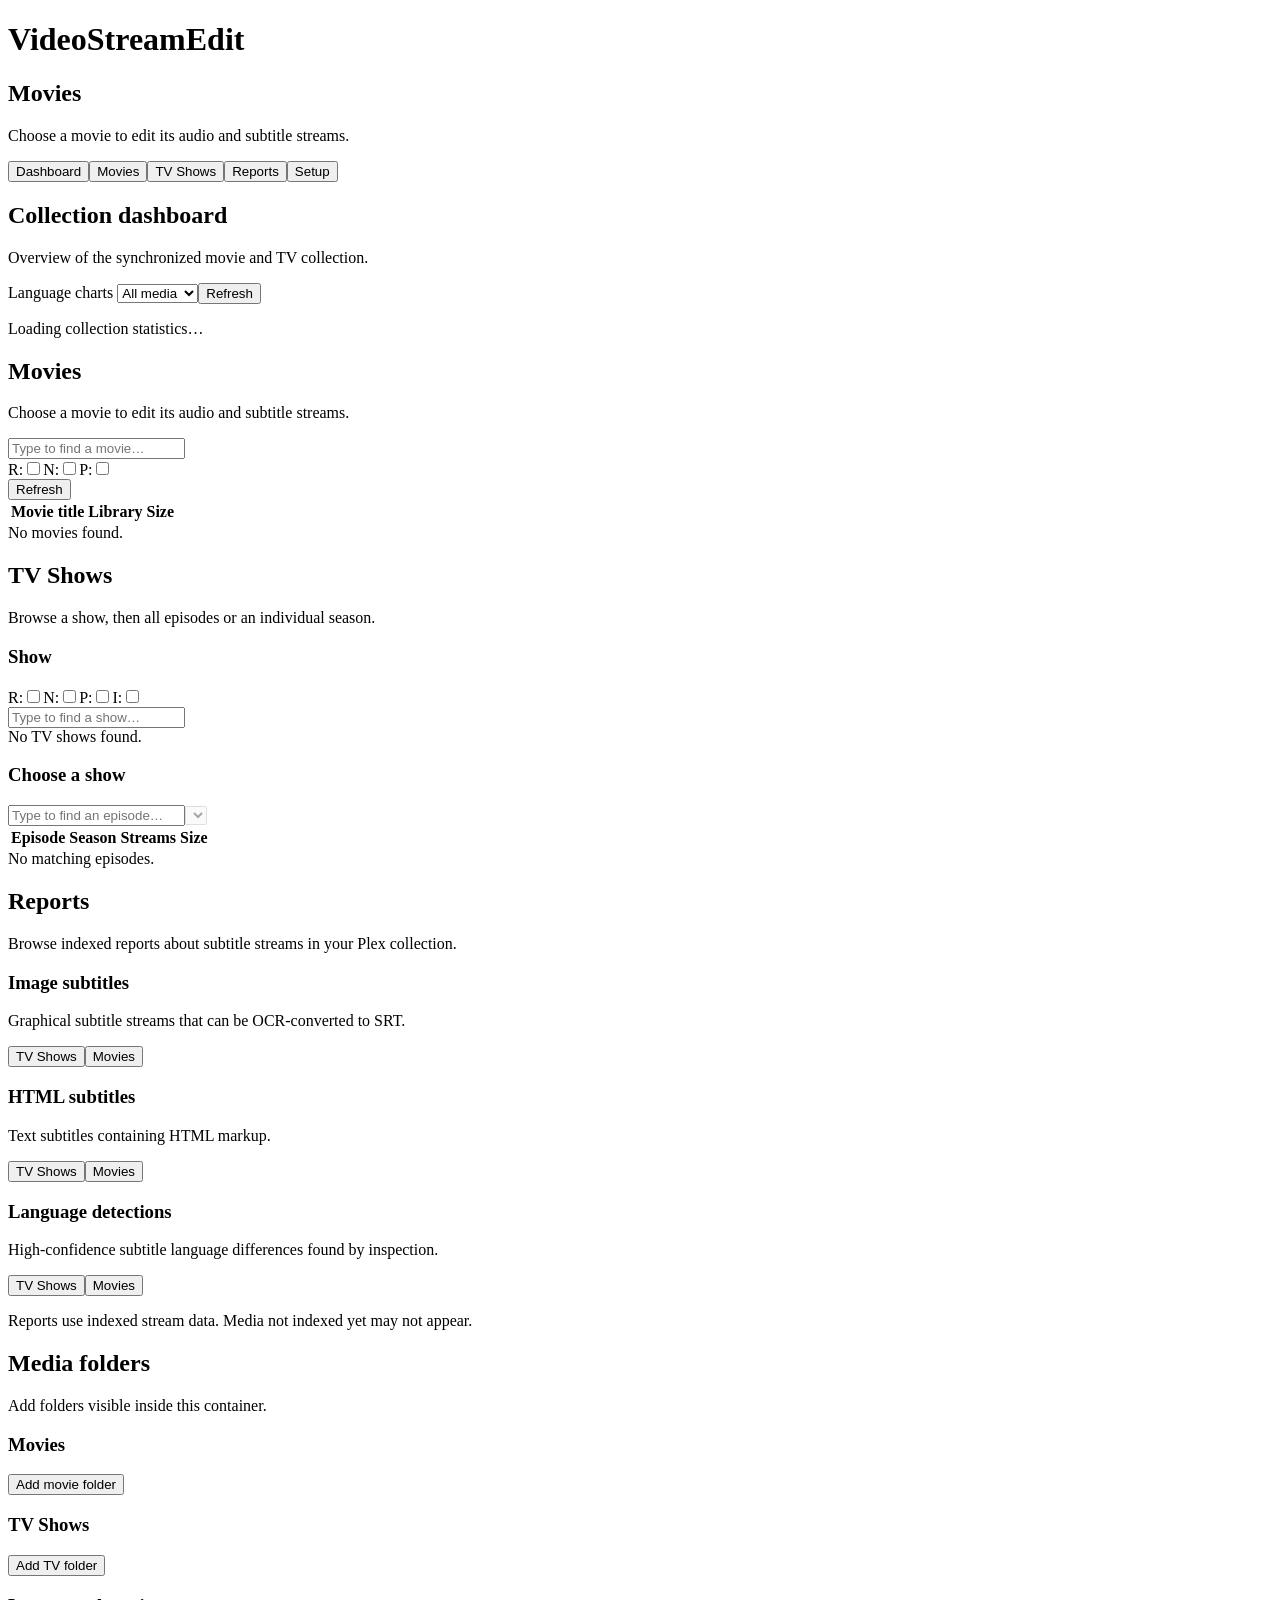
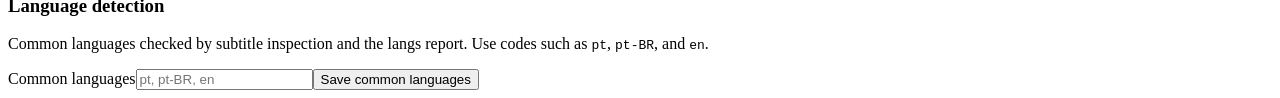
==== app/static/v5.html @ bbd4340b "modified:   app/static/v11-plex.css 	modified:   app/static/v11-plex.js 	modified:   app/static/v19-" ====
<!doctype html><html lang="en"><head><meta charset="utf-8"><meta name="viewport" content="width=device-width,initial-scale=1"><title>VideoStreamEdit</title><link rel="stylesheet" href="/app.css"></head><body>
<header><h1>VideoStreamEdit</h1><div id="page-title" class="header-page-title"><h2>Movies</h2><p>Choose a movie to edit its audio and subtitle streams.</p></div><nav><button data-page="dashboard">Dashboard</button><button data-page="movies">Movies</button><button data-page="tv">TV Shows</button><button data-page="reports">Reports</button><button data-page="setup">Setup</button></nav></header><main>
<section id="dashboard" class="page dashboard-page"><div class="page-title"><div><h2>Collection dashboard</h2><p>Overview of the synchronized movie and TV collection.</p></div><div class="dashboard-tools"><label>Language charts <select id="dashboard-scope"><option value="all">All media</option><option value="movies">Movies</option><option value="tv">TV shows</option></select></label><button class="refresh" id="dashboard-refresh">Refresh</button></div></div><div id="dashboard-content" class="dashboard-content"><p class="dashboard-loading">Loading collection statistics…</p></div></section>
<section id="movies" class="page"><div class="page-title"><div><h2>Movies</h2><p>Choose a movie to edit its audio and subtitle streams.</p></div></div><div class="movie-content-header page-tools"><input id="movie-search" class="search" type="search" placeholder="Type to find a movie…"><div class="list-filters"><label class="list-review-filter tri-action" title="All items"><span>R:</span><input type="checkbox" id="movie-reviewed-filter" data-symbol="—" aria-label="Review filter"></label><label class="list-note-filter tri-action" title="All items"><span>N:</span><input type="checkbox" id="movie-notes-filter" data-symbol="—" aria-label="Notes filter"></label><label class="list-plex-filter tri-action" title="All items"><span>P:</span><input type="checkbox" id="movie-plex-filter" data-symbol="—" aria-label="Plex Sync Change filter"></label></div><button class="refresh" data-kind="movies">Refresh</button></div><div class="list-card"><table><thead><tr><th>Movie title</th><th>Library</th><th>Size</th><th></th></tr></thead><tbody id="movie-list"></tbody></table><div id="movies-empty" class="empty">No movies found.</div></div></section>
<section id="tv" class="page hidden"><div class="page-title"><div><h2>TV Shows</h2><p>Browse a show, then all episodes or an individual season.</p></div></div><div class="tv-layout"><aside class="show-pane"><div class="show-heading"><h3>Show</h3><div class="list-filters"><label class="list-review-filter tri-action" title="All items"><span>R:</span><input type="checkbox" id="tv-reviewed-filter" data-symbol="—" aria-label="Review filter"></label><label class="list-note-filter tri-action" title="All items"><span>N:</span><input type="checkbox" id="tv-notes-filter" data-symbol="—" aria-label="Notes filter"></label><label class="list-plex-filter tri-action" title="All items"><span>P:</span><input type="checkbox" id="tv-plex-filter" data-symbol="—" aria-label="Plex Sync Change filter"></label><label class="list-index-filter tri-action" title="All items"><span>I:</span><input type="checkbox" id="tv-index-filter" data-symbol="—" aria-label="Index activity filter"></label></div></div><input id="show-search" class="search show-search" type="search" placeholder="Type to find a show…"><div id="show-list"></div><div id="tv-empty" class="empty compact">No TV shows found.</div></aside><section class="episode-pane"><div class="episode-heading"><div><h3 id="show-title">Choose a show</h3><p id="episode-scope"></p></div><div class="page-tools"><input id="episode-search" class="search episode-search" type="search" placeholder="Type to find an episode…"><span id="season-tools" class="season-tools"><select id="season-filter" disabled></select></span></div></div><table><thead><tr><th>Episode</th><th id="season-heading">Season</th><th id="stream-count-heading" title="Audio / embedded subtitles / external subtitles">Streams</th><th>Size</th><th></th></tr></thead><tbody id="episode-list"></tbody></table><div id="episodes-empty" class="empty hidden">No matching episodes.</div></section></div></section>
<section id="reports" class="page hidden"><div class="page-title"><div><h2>Reports</h2><p>Browse indexed reports about subtitle streams in your Plex collection.</p></div></div><div class="reports-groups"><article class="reports-group"><h3>Image subtitles</h3><p>Graphical subtitle streams that can be OCR-converted to SRT.</p><div class="reports-group-actions"><button type="button" class="primary" data-image-subtitle-report="tv">TV Shows</button><button type="button" class="primary" data-image-subtitle-report="movies">Movies</button></div></article><article class="reports-group"><h3>HTML subtitles</h3><p>Text subtitles containing HTML markup.</p><div class="reports-group-actions"><button type="button" class="primary" data-html-subtitle-report="tv">TV Shows</button><button type="button" class="primary" data-html-subtitle-report="movies">Movies</button></div></article><article class="reports-group"><h3>Language detections</h3><p>High-confidence subtitle language differences found by inspection.</p><div class="reports-group-actions"><button type="button" class="primary" data-portuguese-report="tv">TV Shows</button><button type="button" class="primary" data-portuguese-report="movies">Movies</button></div></article></div><p class="reports-note">Reports use indexed stream data. Media not indexed yet may not appear.</p></section>
<section id="setup" class="page hidden"><div class="page-title"><div><h2>Media folders</h2><p>Add folders visible inside this container.</p></div></div><div class="setup-grid"><article><h3>Movies</h3><div id="movie-roots" class="roots"></div><button class="primary add-root" data-kind="movies">Add movie folder</button></article><article><h3>TV Shows</h3><div id="tv-roots" class="roots"></div><button class="primary add-root" data-kind="tv">Add TV folder</button></article><article class="language-detection-settings"><h3>Language detection</h3><p>Common languages checked by subtitle inspection and the langs report. Use codes such as <code>pt</code>, <code>pt-BR</code>, and <code>en</code>.</p><label>Common languages<input id="language-detection-common" type="text" placeholder="pt, pt-BR, en" autocomplete="off"></label><button type="button" class="primary" id="language-detection-save">Save common languages</button><small id="language-detection-status"></small></article></div></section></main>
<dialog id="image-subtitle-report-dialog" class="image-subtitle-report-dialog"><div class="dialog-title"><div><h2 data-report-title>Image subtitle report</h2><p data-report-summary></p></div><button type="button" class="icon-close" data-report-close aria-label="Close">×</button></div><div class="image-subtitle-report-body" data-report-items></div><div class="dialog-actions"><button type="button" data-report-close>Close</button></div></dialog>
<dialog id="note-dialog" class="note-dialog"><form id="note-form"><div class="dialog-title"><div><h2 id="note-dialog-title">Note</h2><p>Keep a note attached to this movie or TV show.</p></div><button type="button" class="icon-close" data-note-close>×</button></div><textarea id="note-text" rows="6" maxlength="4000" placeholder="Write a note…"></textarea><div class="dialog-actions"><button type="button" data-note-clear>Clear</button><button type="button" data-note-reviewed>Reviewed</button><button type="button" data-note-plex-reset hidden>Reset Plex Sync Change</button><button type="button" data-note-cancel>Cancel</button><button type="submit" class="primary" data-note-save>OK</button></div></form></dialog><dialog id="stream-dialog" class="stream-dialog"><form id="stream-form"><div class="dialog-title"><div><h2>Stream properties</h2><p id="selected-file"></p></div><button type="button" class="icon-close" data-close-stream>×</button></div><div id="stream-content" class="stream-content"></div><div class="dialog-actions"><button type="button" data-close-stream>Cancel</button><button type="submit" class="primary">Apply changes</button></div></form></dialog>
<dialog id="folder-browser"><form method="dialog"><div class="dialog-title"><div><h2>Choose folder</h2><code id="current-path">/</code></div><button value="cancel">×</button></div><div id="directories"></div><div class="dialog-actions"><button value="cancel">Cancel</button><button type="button" id="choose-folder" class="primary">Use this folder</button></div></form></dialog><div id="toast"></div><script src="/app.js"></script></body></html>
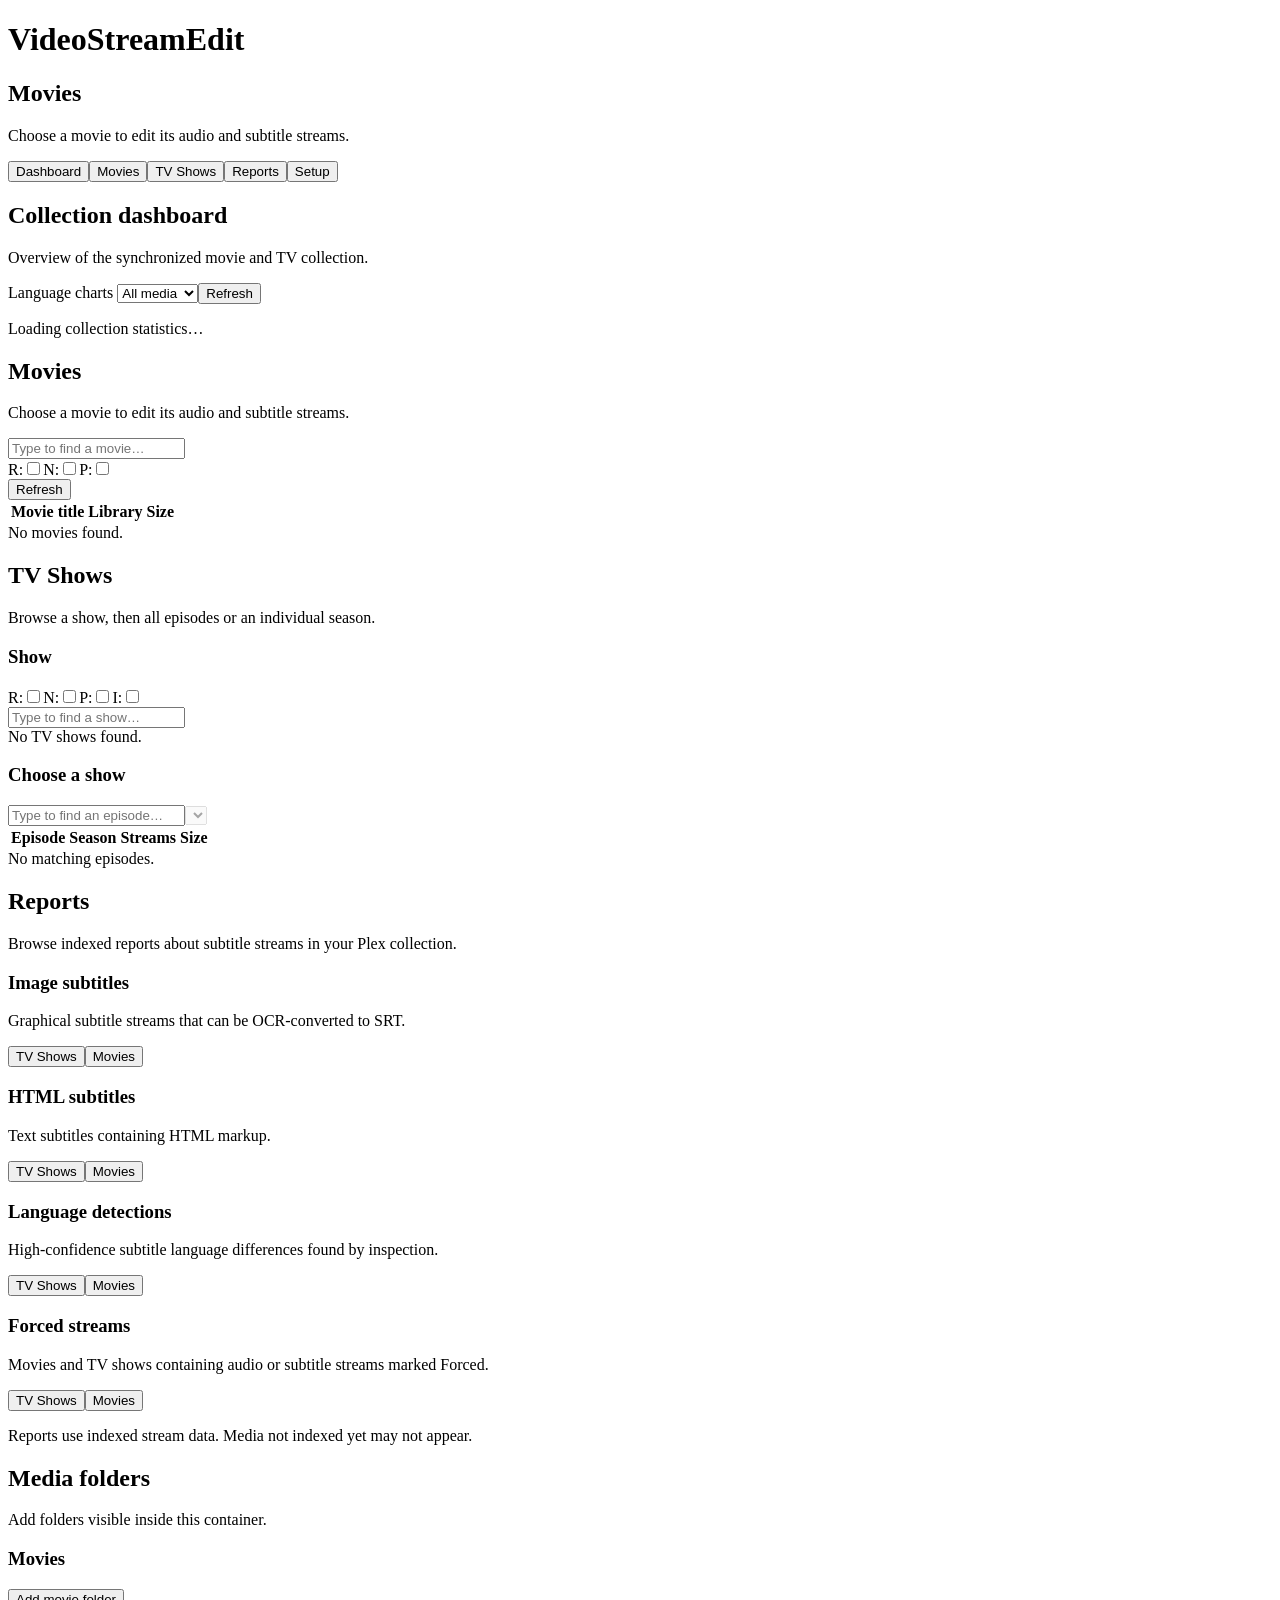
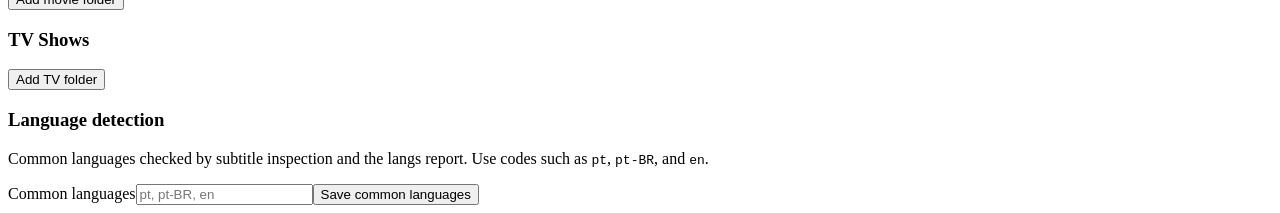
==== commit f9cbf204: "new file:   app/data/pt_variant_lexicon.json 	modified:   app/static/v10-progress.js 	modified:   ap" ====
--- a/app/static/v5.html
+++ b/app/static/v5.html
@@ -3,8 +3,8 @@
 <section id="dashboard" class="page dashboard-page"><div class="page-title"><div><h2>Collection dashboard</h2><p>Overview of the synchronized movie and TV collection.</p></div><div class="dashboard-tools"><label>Language charts <select id="dashboard-scope"><option value="all">All media</option><option value="movies">Movies</option><option value="tv">TV shows</option></select></label><button class="refresh" id="dashboard-refresh">Refresh</button></div></div><div id="dashboard-content" class="dashboard-content"><p class="dashboard-loading">Loading collection statistics…</p></div></section>
 <section id="movies" class="page"><div class="page-title"><div><h2>Movies</h2><p>Choose a movie to edit its audio and subtitle streams.</p></div></div><div class="movie-content-header page-tools"><input id="movie-search" class="search" type="search" placeholder="Type to find a movie…"><div class="list-filters"><label class="list-review-filter tri-action" title="All items"><span>R:</span><input type="checkbox" id="movie-reviewed-filter" data-symbol="—" aria-label="Review filter"></label><label class="list-note-filter tri-action" title="All items"><span>N:</span><input type="checkbox" id="movie-notes-filter" data-symbol="—" aria-label="Notes filter"></label><label class="list-plex-filter tri-action" title="All items"><span>P:</span><input type="checkbox" id="movie-plex-filter" data-symbol="—" aria-label="Plex Sync Change filter"></label></div><button class="refresh" data-kind="movies">Refresh</button></div><div class="list-card"><table><thead><tr><th>Movie title</th><th>Library</th><th>Size</th><th></th></tr></thead><tbody id="movie-list"></tbody></table><div id="movies-empty" class="empty">No movies found.</div></div></section>
 <section id="tv" class="page hidden"><div class="page-title"><div><h2>TV Shows</h2><p>Browse a show, then all episodes or an individual season.</p></div></div><div class="tv-layout"><aside class="show-pane"><div class="show-heading"><h3>Show</h3><div class="list-filters"><label class="list-review-filter tri-action" title="All items"><span>R:</span><input type="checkbox" id="tv-reviewed-filter" data-symbol="—" aria-label="Review filter"></label><label class="list-note-filter tri-action" title="All items"><span>N:</span><input type="checkbox" id="tv-notes-filter" data-symbol="—" aria-label="Notes filter"></label><label class="list-plex-filter tri-action" title="All items"><span>P:</span><input type="checkbox" id="tv-plex-filter" data-symbol="—" aria-label="Plex Sync Change filter"></label><label class="list-index-filter tri-action" title="All items"><span>I:</span><input type="checkbox" id="tv-index-filter" data-symbol="—" aria-label="Index activity filter"></label></div></div><input id="show-search" class="search show-search" type="search" placeholder="Type to find a show…"><div id="show-list"></div><div id="tv-empty" class="empty compact">No TV shows found.</div></aside><section class="episode-pane"><div class="episode-heading"><div><h3 id="show-title">Choose a show</h3><p id="episode-scope"></p></div><div class="page-tools"><input id="episode-search" class="search episode-search" type="search" placeholder="Type to find an episode…"><span id="season-tools" class="season-tools"><select id="season-filter" disabled></select></span></div></div><table><thead><tr><th>Episode</th><th id="season-heading">Season</th><th id="stream-count-heading" title="Audio / embedded subtitles / external subtitles">Streams</th><th>Size</th><th></th></tr></thead><tbody id="episode-list"></tbody></table><div id="episodes-empty" class="empty hidden">No matching episodes.</div></section></div></section>
-<section id="reports" class="page hidden"><div class="page-title"><div><h2>Reports</h2><p>Browse indexed reports about subtitle streams in your Plex collection.</p></div></div><div class="reports-groups"><article class="reports-group"><h3>Image subtitles</h3><p>Graphical subtitle streams that can be OCR-converted to SRT.</p><div class="reports-group-actions"><button type="button" class="primary" data-image-subtitle-report="tv">TV Shows</button><button type="button" class="primary" data-image-subtitle-report="movies">Movies</button></div></article><article class="reports-group"><h3>HTML subtitles</h3><p>Text subtitles containing HTML markup.</p><div class="reports-group-actions"><button type="button" class="primary" data-html-subtitle-report="tv">TV Shows</button><button type="button" class="primary" data-html-subtitle-report="movies">Movies</button></div></article><article class="reports-group"><h3>Language detections</h3><p>High-confidence subtitle language differences found by inspection.</p><div class="reports-group-actions"><button type="button" class="primary" data-portuguese-report="tv">TV Shows</button><button type="button" class="primary" data-portuguese-report="movies">Movies</button></div></article></div><p class="reports-note">Reports use indexed stream data. Media not indexed yet may not appear.</p></section>
+<section id="reports" class="page hidden"><div class="page-title"><div><h2>Reports</h2><p>Browse indexed reports about subtitle streams in your Plex collection.</p></div></div><div class="reports-groups"><article class="reports-group"><h3>Image subtitles</h3><p>Graphical subtitle streams that can be OCR-converted to SRT.</p><div class="reports-group-actions"><button type="button" class="primary" data-image-subtitle-report="tv">TV Shows</button><button type="button" class="primary" data-image-subtitle-report="movies">Movies</button></div></article><article class="reports-group"><h3>HTML subtitles</h3><p>Text subtitles containing HTML markup.</p><div class="reports-group-actions"><button type="button" class="primary" data-html-subtitle-report="tv">TV Shows</button><button type="button" class="primary" data-html-subtitle-report="movies">Movies</button></div></article><article class="reports-group"><h3>Language detections</h3><p>High-confidence subtitle language differences found by inspection.</p><div class="reports-group-actions"><button type="button" class="primary" data-portuguese-report="tv">TV Shows</button><button type="button" class="primary" data-portuguese-report="movies">Movies</button></div></article><article class="reports-group"><h3>Forced streams</h3><p>Movies and TV shows containing audio or subtitle streams marked Forced.</p><div class="reports-group-actions"><button type="button" class="primary" data-forced-report="tv">TV Shows</button><button type="button" class="primary" data-forced-report="movies">Movies</button></div></article></div><p class="reports-note">Reports use indexed stream data. Media not indexed yet may not appear.</p></section>
 <section id="setup" class="page hidden"><div class="page-title"><div><h2>Media folders</h2><p>Add folders visible inside this container.</p></div></div><div class="setup-grid"><article><h3>Movies</h3><div id="movie-roots" class="roots"></div><button class="primary add-root" data-kind="movies">Add movie folder</button></article><article><h3>TV Shows</h3><div id="tv-roots" class="roots"></div><button class="primary add-root" data-kind="tv">Add TV folder</button></article><article class="language-detection-settings"><h3>Language detection</h3><p>Common languages checked by subtitle inspection and the langs report. Use codes such as <code>pt</code>, <code>pt-BR</code>, and <code>en</code>.</p><label>Common languages<input id="language-detection-common" type="text" placeholder="pt, pt-BR, en" autocomplete="off"></label><button type="button" class="primary" id="language-detection-save">Save common languages</button><small id="language-detection-status"></small></article></div></section></main>
-<dialog id="image-subtitle-report-dialog" class="image-subtitle-report-dialog"><div class="dialog-title"><div><h2 data-report-title>Image subtitle report</h2><p data-report-summary></p></div><button type="button" class="icon-close" data-report-close aria-label="Close">×</button></div><div class="image-subtitle-report-body" data-report-items></div><div class="dialog-actions"><button type="button" data-report-close>Close</button></div></dialog>
+<dialog id="image-subtitle-report-dialog" class="image-subtitle-report-dialog"><div class="dialog-title"><div><h2 data-report-title>Image subtitle report</h2><p data-report-summary></p><button type="button" class="primary report-language-fix" data-report-language-fix hidden>Queue fixes above 80%</button><button type="button" class="primary report-html-fix" data-report-html-fix hidden>Queue HTML cleanup</button></div><button type="button" class="icon-close" data-report-close aria-label="Close">×</button></div><div class="image-subtitle-report-body" data-report-items></div><div class="dialog-actions"><button type="button" data-report-close>Close</button></div></dialog>
 <dialog id="note-dialog" class="note-dialog"><form id="note-form"><div class="dialog-title"><div><h2 id="note-dialog-title">Note</h2><p>Keep a note attached to this movie or TV show.</p></div><button type="button" class="icon-close" data-note-close>×</button></div><textarea id="note-text" rows="6" maxlength="4000" placeholder="Write a note…"></textarea><div class="dialog-actions"><button type="button" data-note-clear>Clear</button><button type="button" data-note-reviewed>Reviewed</button><button type="button" data-note-plex-reset hidden>Reset Plex Sync Change</button><button type="button" data-note-cancel>Cancel</button><button type="submit" class="primary" data-note-save>OK</button></div></form></dialog><dialog id="stream-dialog" class="stream-dialog"><form id="stream-form"><div class="dialog-title"><div><h2>Stream properties</h2><p id="selected-file"></p></div><button type="button" class="icon-close" data-close-stream>×</button></div><div id="stream-content" class="stream-content"></div><div class="dialog-actions"><button type="button" data-close-stream>Cancel</button><button type="submit" class="primary">Apply changes</button></div></form></dialog>
 <dialog id="folder-browser"><form method="dialog"><div class="dialog-title"><div><h2>Choose folder</h2><code id="current-path">/</code></div><button value="cancel">×</button></div><div id="directories"></div><div class="dialog-actions"><button value="cancel">Cancel</button><button type="button" id="choose-folder" class="primary">Use this folder</button></div></form></dialog><div id="toast"></div><script src="/app.js"></script></body></html>
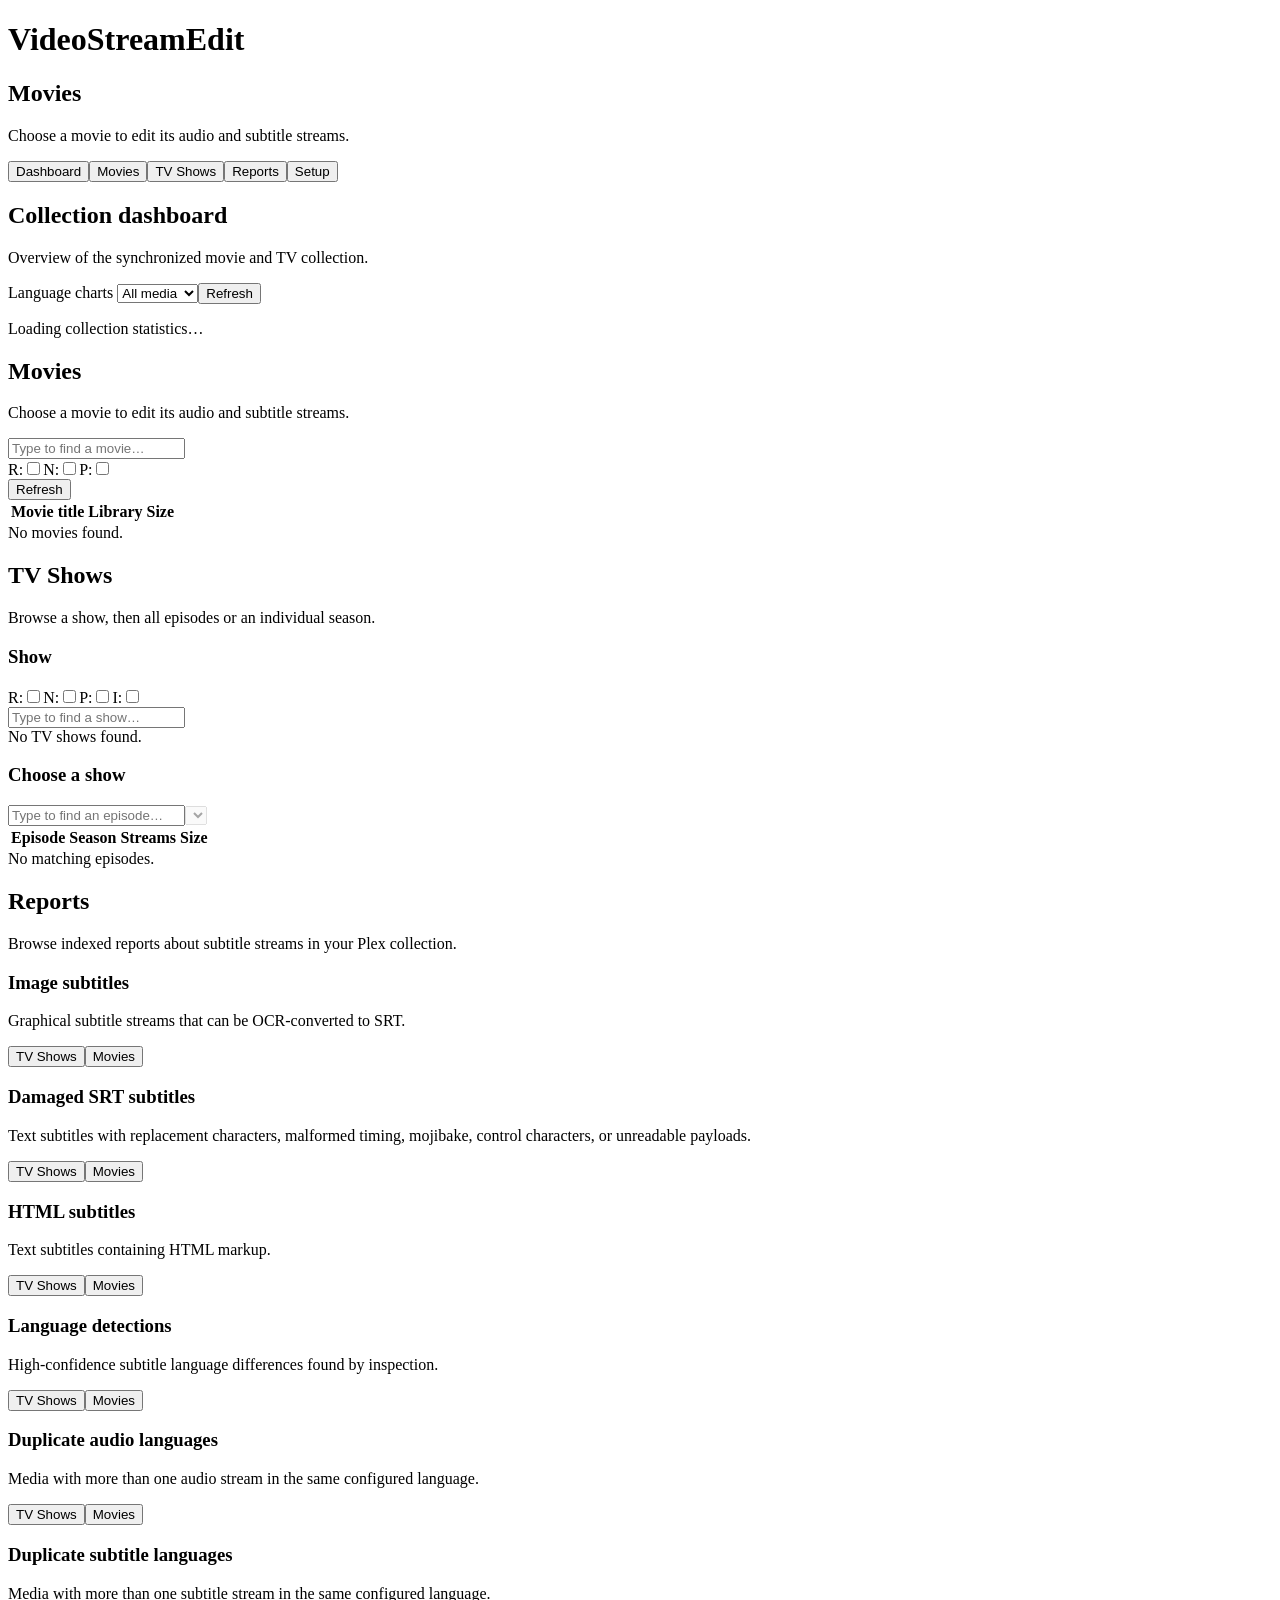
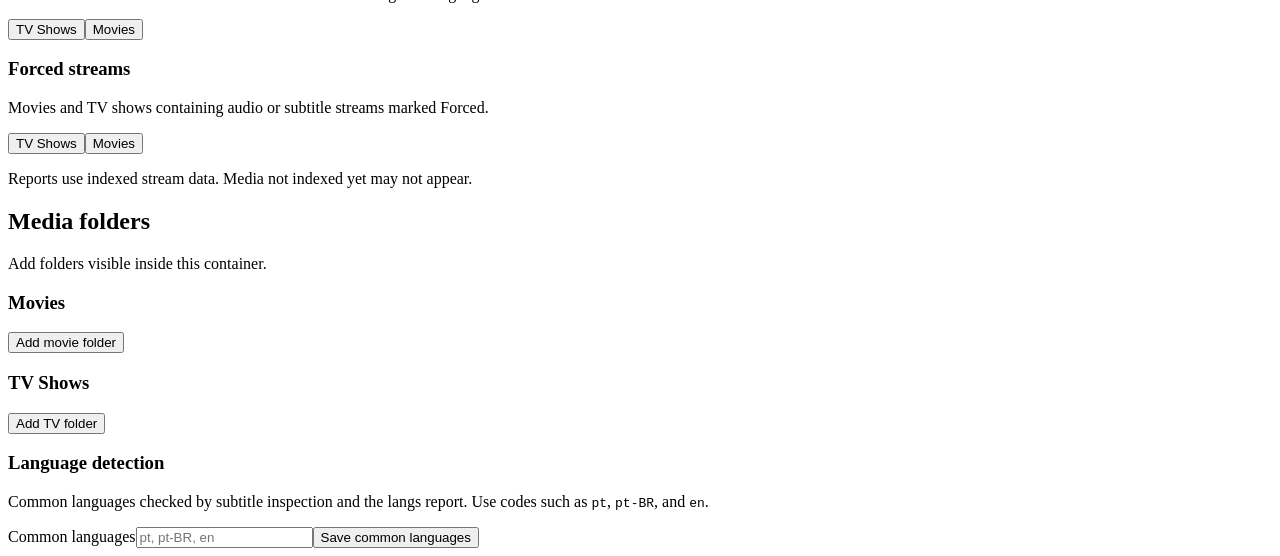
==== commit d27dd5a9: "modified:   .gitignore 	modified:   Dockerfile 	new file:   Dockerfile.all-in-one 	new file:   app/p" ====
--- a/app/static/v5.html
+++ b/app/static/v5.html
@@ -1,9 +1,9 @@
 <!doctype html><html lang="en"><head><meta charset="utf-8"><meta name="viewport" content="width=device-width,initial-scale=1"><title>VideoStreamEdit</title><link rel="stylesheet" href="/app.css"></head><body>
 <header><h1>VideoStreamEdit</h1><div id="page-title" class="header-page-title"><h2>Movies</h2><p>Choose a movie to edit its audio and subtitle streams.</p></div><nav><button data-page="dashboard">Dashboard</button><button data-page="movies">Movies</button><button data-page="tv">TV Shows</button><button data-page="reports">Reports</button><button data-page="setup">Setup</button></nav></header><main>
 <section id="dashboard" class="page dashboard-page"><div class="page-title"><div><h2>Collection dashboard</h2><p>Overview of the synchronized movie and TV collection.</p></div><div class="dashboard-tools"><label>Language charts <select id="dashboard-scope"><option value="all">All media</option><option value="movies">Movies</option><option value="tv">TV shows</option></select></label><button class="refresh" id="dashboard-refresh">Refresh</button></div></div><div id="dashboard-content" class="dashboard-content"><p class="dashboard-loading">Loading collection statistics…</p></div></section>
-<section id="movies" class="page"><div class="page-title"><div><h2>Movies</h2><p>Choose a movie to edit its audio and subtitle streams.</p></div></div><div class="movie-content-header page-tools"><input id="movie-search" class="search" type="search" placeholder="Type to find a movie…"><div class="list-filters"><label class="list-review-filter tri-action" title="All items"><span>R:</span><input type="checkbox" id="movie-reviewed-filter" data-symbol="—" aria-label="Review filter"></label><label class="list-note-filter tri-action" title="All items"><span>N:</span><input type="checkbox" id="movie-notes-filter" data-symbol="—" aria-label="Notes filter"></label><label class="list-plex-filter tri-action" title="All items"><span>P:</span><input type="checkbox" id="movie-plex-filter" data-symbol="—" aria-label="Plex Sync Change filter"></label></div><button class="refresh" data-kind="movies">Refresh</button></div><div class="list-card"><table><thead><tr><th>Movie title</th><th>Library</th><th>Size</th><th></th></tr></thead><tbody id="movie-list"></tbody></table><div id="movies-empty" class="empty">No movies found.</div></div></section>
-<section id="tv" class="page hidden"><div class="page-title"><div><h2>TV Shows</h2><p>Browse a show, then all episodes or an individual season.</p></div></div><div class="tv-layout"><aside class="show-pane"><div class="show-heading"><h3>Show</h3><div class="list-filters"><label class="list-review-filter tri-action" title="All items"><span>R:</span><input type="checkbox" id="tv-reviewed-filter" data-symbol="—" aria-label="Review filter"></label><label class="list-note-filter tri-action" title="All items"><span>N:</span><input type="checkbox" id="tv-notes-filter" data-symbol="—" aria-label="Notes filter"></label><label class="list-plex-filter tri-action" title="All items"><span>P:</span><input type="checkbox" id="tv-plex-filter" data-symbol="—" aria-label="Plex Sync Change filter"></label><label class="list-index-filter tri-action" title="All items"><span>I:</span><input type="checkbox" id="tv-index-filter" data-symbol="—" aria-label="Index activity filter"></label></div></div><input id="show-search" class="search show-search" type="search" placeholder="Type to find a show…"><div id="show-list"></div><div id="tv-empty" class="empty compact">No TV shows found.</div></aside><section class="episode-pane"><div class="episode-heading"><div><h3 id="show-title">Choose a show</h3><p id="episode-scope"></p></div><div class="page-tools"><input id="episode-search" class="search episode-search" type="search" placeholder="Type to find an episode…"><span id="season-tools" class="season-tools"><select id="season-filter" disabled></select></span></div></div><table><thead><tr><th>Episode</th><th id="season-heading">Season</th><th id="stream-count-heading" title="Audio / embedded subtitles / external subtitles">Streams</th><th>Size</th><th></th></tr></thead><tbody id="episode-list"></tbody></table><div id="episodes-empty" class="empty hidden">No matching episodes.</div></section></div></section>
-<section id="reports" class="page hidden"><div class="page-title"><div><h2>Reports</h2><p>Browse indexed reports about subtitle streams in your Plex collection.</p></div></div><div class="reports-groups"><article class="reports-group"><h3>Image subtitles</h3><p>Graphical subtitle streams that can be OCR-converted to SRT.</p><div class="reports-group-actions"><button type="button" class="primary" data-image-subtitle-report="tv">TV Shows</button><button type="button" class="primary" data-image-subtitle-report="movies">Movies</button></div></article><article class="reports-group"><h3>HTML subtitles</h3><p>Text subtitles containing HTML markup.</p><div class="reports-group-actions"><button type="button" class="primary" data-html-subtitle-report="tv">TV Shows</button><button type="button" class="primary" data-html-subtitle-report="movies">Movies</button></div></article><article class="reports-group"><h3>Language detections</h3><p>High-confidence subtitle language differences found by inspection.</p><div class="reports-group-actions"><button type="button" class="primary" data-portuguese-report="tv">TV Shows</button><button type="button" class="primary" data-portuguese-report="movies">Movies</button></div></article><article class="reports-group"><h3>Forced streams</h3><p>Movies and TV shows containing audio or subtitle streams marked Forced.</p><div class="reports-group-actions"><button type="button" class="primary" data-forced-report="tv">TV Shows</button><button type="button" class="primary" data-forced-report="movies">Movies</button></div></article></div><p class="reports-note">Reports use indexed stream data. Media not indexed yet may not appear.</p></section>
+<section id="movies" class="page"><div class="page-title"><div><h2>Movies</h2><p>Choose a movie to edit its audio and subtitle streams.</p></div></div><div class="movie-content-header page-tools"><input id="movie-search" class="search" type="search" name="movie-filter" autocomplete="off" autocorrect="off" autocapitalize="off" spellcheck="false" placeholder="Type to find a movie…"><div class="list-filters"><label class="list-review-filter tri-action" title="All items"><span>R:</span><input type="checkbox" id="movie-reviewed-filter" data-symbol="—" aria-label="Review filter"></label><label class="list-note-filter tri-action" title="All items"><span>N:</span><input type="checkbox" id="movie-notes-filter" data-symbol="—" aria-label="Notes filter"></label><label class="list-plex-filter tri-action" title="All items"><span>P:</span><input type="checkbox" id="movie-plex-filter" data-symbol="—" aria-label="Plex Sync Change filter"></label></div><button class="refresh" data-kind="movies">Refresh</button></div><div class="list-card"><table><thead><tr><th>Movie title</th><th>Library</th><th>Size</th><th></th></tr></thead><tbody id="movie-list"></tbody></table><div id="movies-empty" class="empty">No movies found.</div></div></section>
+<section id="tv" class="page hidden"><div class="page-title"><div><h2>TV Shows</h2><p>Browse a show, then all episodes or an individual season.</p></div></div><div class="tv-layout"><aside class="show-pane"><div class="show-heading"><h3>Show</h3><div class="list-filters"><label class="list-review-filter tri-action" title="All items"><span>R:</span><input type="checkbox" id="tv-reviewed-filter" data-symbol="—" aria-label="Review filter"></label><label class="list-note-filter tri-action" title="All items"><span>N:</span><input type="checkbox" id="tv-notes-filter" data-symbol="—" aria-label="Notes filter"></label><label class="list-plex-filter tri-action" title="All items"><span>P:</span><input type="checkbox" id="tv-plex-filter" data-symbol="—" aria-label="Plex Sync Change filter"></label><label class="list-index-filter tri-action" title="All items"><span>I:</span><input type="checkbox" id="tv-index-filter" data-symbol="—" aria-label="Index activity filter"></label></div></div><input id="show-search" class="search show-search" type="search" name="show-filter" autocomplete="off" autocorrect="off" autocapitalize="off" spellcheck="false" placeholder="Type to find a show…"><div id="show-list"></div><div id="tv-empty" class="empty compact">No TV shows found.</div></aside><section class="episode-pane"><div class="episode-heading"><div><h3 id="show-title">Choose a show</h3><p id="episode-scope"></p></div><div class="page-tools"><input id="episode-search" class="search episode-search" type="search" placeholder="Type to find an episode…"><span id="season-tools" class="season-tools"><select id="season-filter" disabled></select></span></div></div><table><thead><tr><th>Episode</th><th id="season-heading">Season</th><th id="stream-count-heading" title="Audio / embedded subtitles / external subtitles">Streams</th><th>Size</th><th></th></tr></thead><tbody id="episode-list"></tbody></table><div id="episodes-empty" class="empty hidden">No matching episodes.</div></section></div></section>
+<section id="reports" class="page hidden"><div class="page-title"><div><h2>Reports</h2><p>Browse indexed reports about subtitle streams in your Plex collection.</p></div></div><div class="reports-groups"><article class="reports-group"><h3>Image subtitles</h3><p>Graphical subtitle streams that can be OCR-converted to SRT.</p><div class="reports-group-actions"><button type="button" class="primary" data-image-subtitle-report="tv">TV Shows</button><button type="button" class="primary" data-image-subtitle-report="movies">Movies</button></div></article><article class="reports-group"><h3>Damaged SRT subtitles</h3><p>Text subtitles with replacement characters, malformed timing, mojibake, control characters, or unreadable payloads.</p><div class="reports-group-actions"><button type="button" class="primary" data-damaged-subtitle-report="tv">TV Shows</button><button type="button" class="primary" data-damaged-subtitle-report="movies">Movies</button></div></article><article class="reports-group"><h3>HTML subtitles</h3><p>Text subtitles containing HTML markup.</p><div class="reports-group-actions"><button type="button" class="primary" data-html-subtitle-report="tv">TV Shows</button><button type="button" class="primary" data-html-subtitle-report="movies">Movies</button></div></article><article class="reports-group"><h3>Language detections</h3><p>High-confidence subtitle language differences found by inspection.</p><div class="reports-group-actions"><button type="button" class="primary" data-portuguese-report="tv">TV Shows</button><button type="button" class="primary" data-portuguese-report="movies">Movies</button></div></article><article class="reports-group"><h3>Duplicate audio languages</h3><p>Media with more than one audio stream in the same configured language.</p><div class="reports-group-actions"><button type="button" class="primary" data-duplicate-language-report="tv:audio">TV Shows</button><button type="button" class="primary" data-duplicate-language-report="movies:audio">Movies</button></div></article><article class="reports-group"><h3>Duplicate subtitle languages</h3><p>Media with more than one subtitle stream in the same configured language.</p><div class="reports-group-actions"><button type="button" class="primary" data-duplicate-language-report="tv:subtitle">TV Shows</button><button type="button" class="primary" data-duplicate-language-report="movies:subtitle">Movies</button></div></article><article class="reports-group"><h3>Forced streams</h3><p>Movies and TV shows containing audio or subtitle streams marked Forced.</p><div class="reports-group-actions"><button type="button" class="primary" data-forced-report="tv">TV Shows</button><button type="button" class="primary" data-forced-report="movies">Movies</button></div></article></div><p class="reports-note">Reports use indexed stream data. Media not indexed yet may not appear.</p></section>
 <section id="setup" class="page hidden"><div class="page-title"><div><h2>Media folders</h2><p>Add folders visible inside this container.</p></div></div><div class="setup-grid"><article><h3>Movies</h3><div id="movie-roots" class="roots"></div><button class="primary add-root" data-kind="movies">Add movie folder</button></article><article><h3>TV Shows</h3><div id="tv-roots" class="roots"></div><button class="primary add-root" data-kind="tv">Add TV folder</button></article><article class="language-detection-settings"><h3>Language detection</h3><p>Common languages checked by subtitle inspection and the langs report. Use codes such as <code>pt</code>, <code>pt-BR</code>, and <code>en</code>.</p><label>Common languages<input id="language-detection-common" type="text" placeholder="pt, pt-BR, en" autocomplete="off"></label><button type="button" class="primary" id="language-detection-save">Save common languages</button><small id="language-detection-status"></small></article></div></section></main>
 <dialog id="image-subtitle-report-dialog" class="image-subtitle-report-dialog"><div class="dialog-title"><div><h2 data-report-title>Image subtitle report</h2><p data-report-summary></p><button type="button" class="primary report-language-fix" data-report-language-fix hidden>Queue fixes above 80%</button><button type="button" class="primary report-html-fix" data-report-html-fix hidden>Queue HTML cleanup</button></div><button type="button" class="icon-close" data-report-close aria-label="Close">×</button></div><div class="image-subtitle-report-body" data-report-items></div><div class="dialog-actions"><button type="button" data-report-close>Close</button></div></dialog>
 <dialog id="note-dialog" class="note-dialog"><form id="note-form"><div class="dialog-title"><div><h2 id="note-dialog-title">Note</h2><p>Keep a note attached to this movie or TV show.</p></div><button type="button" class="icon-close" data-note-close>×</button></div><textarea id="note-text" rows="6" maxlength="4000" placeholder="Write a note…"></textarea><div class="dialog-actions"><button type="button" data-note-clear>Clear</button><button type="button" data-note-reviewed>Reviewed</button><button type="button" data-note-plex-reset hidden>Reset Plex Sync Change</button><button type="button" data-note-cancel>Cancel</button><button type="submit" class="primary" data-note-save>OK</button></div></form></dialog><dialog id="stream-dialog" class="stream-dialog"><form id="stream-form"><div class="dialog-title"><div><h2>Stream properties</h2><p id="selected-file"></p></div><button type="button" class="icon-close" data-close-stream>×</button></div><div id="stream-content" class="stream-content"></div><div class="dialog-actions"><button type="button" data-close-stream>Cancel</button><button type="submit" class="primary">Apply changes</button></div></form></dialog>
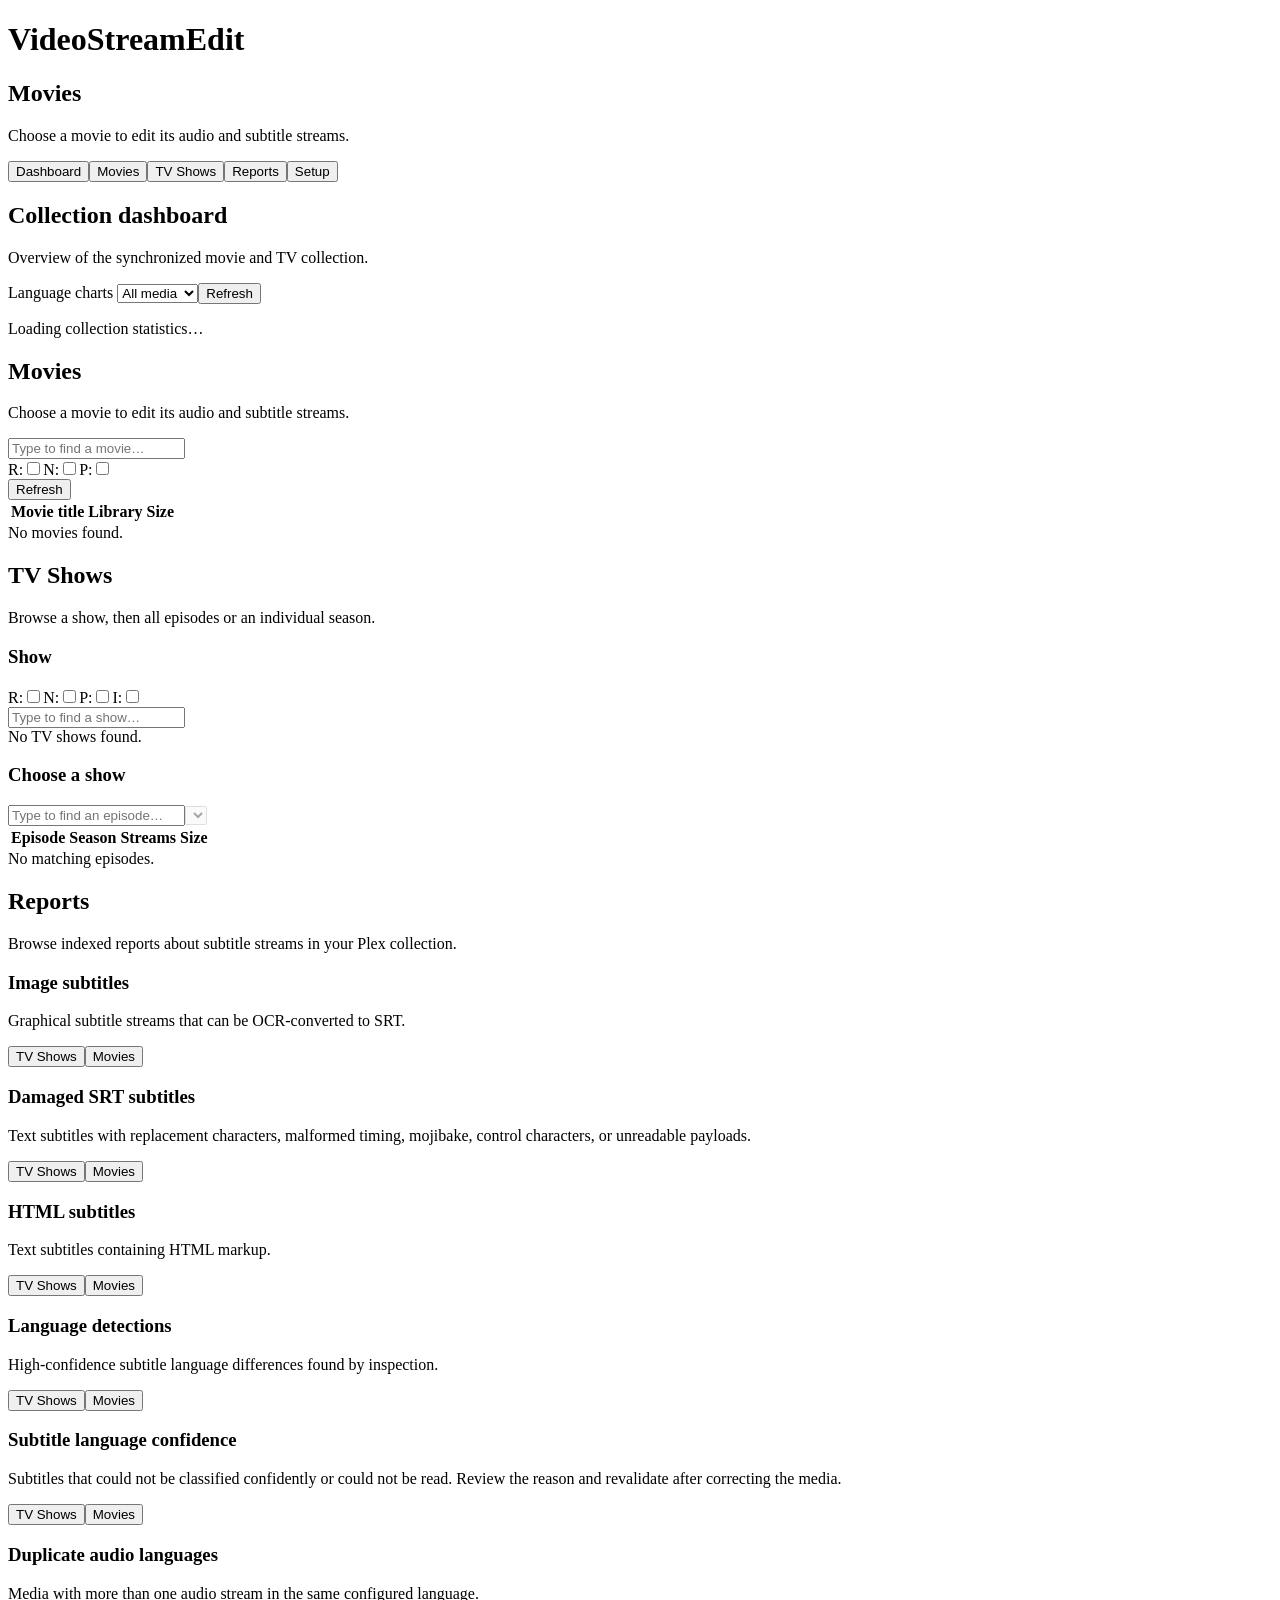
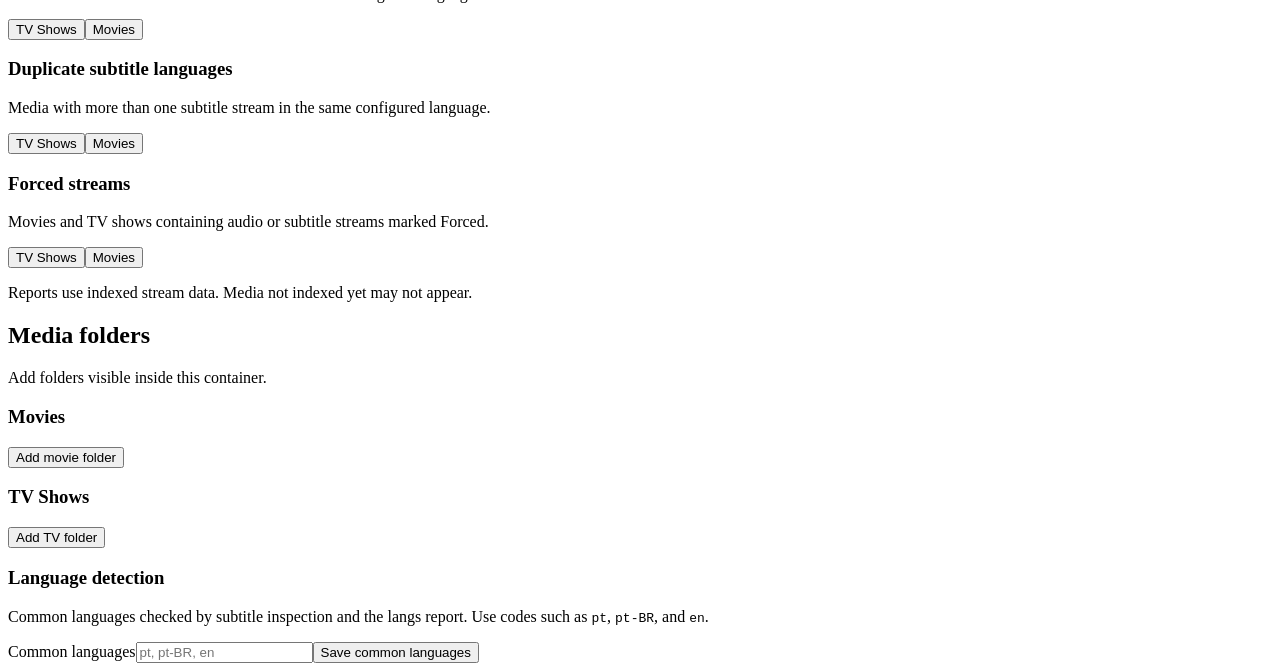
==== commit 530730ae: "modified:   .github/workflows/ci.yml 	modified:   Dockerfile 	modified:   app/postgres_store.py 	del" ====
--- a/app/static/v5.html
+++ b/app/static/v5.html
@@ -3,7 +3,7 @@
 <section id="dashboard" class="page dashboard-page"><div class="page-title"><div><h2>Collection dashboard</h2><p>Overview of the synchronized movie and TV collection.</p></div><div class="dashboard-tools"><label>Language charts <select id="dashboard-scope"><option value="all">All media</option><option value="movies">Movies</option><option value="tv">TV shows</option></select></label><button class="refresh" id="dashboard-refresh">Refresh</button></div></div><div id="dashboard-content" class="dashboard-content"><p class="dashboard-loading">Loading collection statistics…</p></div></section>
 <section id="movies" class="page"><div class="page-title"><div><h2>Movies</h2><p>Choose a movie to edit its audio and subtitle streams.</p></div></div><div class="movie-content-header page-tools"><input id="movie-search" class="search" type="search" name="movie-filter" autocomplete="off" autocorrect="off" autocapitalize="off" spellcheck="false" placeholder="Type to find a movie…"><div class="list-filters"><label class="list-review-filter tri-action" title="All items"><span>R:</span><input type="checkbox" id="movie-reviewed-filter" data-symbol="—" aria-label="Review filter"></label><label class="list-note-filter tri-action" title="All items"><span>N:</span><input type="checkbox" id="movie-notes-filter" data-symbol="—" aria-label="Notes filter"></label><label class="list-plex-filter tri-action" title="All items"><span>P:</span><input type="checkbox" id="movie-plex-filter" data-symbol="—" aria-label="Plex Sync Change filter"></label></div><button class="refresh" data-kind="movies">Refresh</button></div><div class="list-card"><table><thead><tr><th>Movie title</th><th>Library</th><th>Size</th><th></th></tr></thead><tbody id="movie-list"></tbody></table><div id="movies-empty" class="empty">No movies found.</div></div></section>
 <section id="tv" class="page hidden"><div class="page-title"><div><h2>TV Shows</h2><p>Browse a show, then all episodes or an individual season.</p></div></div><div class="tv-layout"><aside class="show-pane"><div class="show-heading"><h3>Show</h3><div class="list-filters"><label class="list-review-filter tri-action" title="All items"><span>R:</span><input type="checkbox" id="tv-reviewed-filter" data-symbol="—" aria-label="Review filter"></label><label class="list-note-filter tri-action" title="All items"><span>N:</span><input type="checkbox" id="tv-notes-filter" data-symbol="—" aria-label="Notes filter"></label><label class="list-plex-filter tri-action" title="All items"><span>P:</span><input type="checkbox" id="tv-plex-filter" data-symbol="—" aria-label="Plex Sync Change filter"></label><label class="list-index-filter tri-action" title="All items"><span>I:</span><input type="checkbox" id="tv-index-filter" data-symbol="—" aria-label="Index activity filter"></label></div></div><input id="show-search" class="search show-search" type="search" name="show-filter" autocomplete="off" autocorrect="off" autocapitalize="off" spellcheck="false" placeholder="Type to find a show…"><div id="show-list"></div><div id="tv-empty" class="empty compact">No TV shows found.</div></aside><section class="episode-pane"><div class="episode-heading"><div><h3 id="show-title">Choose a show</h3><p id="episode-scope"></p></div><div class="page-tools"><input id="episode-search" class="search episode-search" type="search" placeholder="Type to find an episode…"><span id="season-tools" class="season-tools"><select id="season-filter" disabled></select></span></div></div><table><thead><tr><th>Episode</th><th id="season-heading">Season</th><th id="stream-count-heading" title="Audio / embedded subtitles / external subtitles">Streams</th><th>Size</th><th></th></tr></thead><tbody id="episode-list"></tbody></table><div id="episodes-empty" class="empty hidden">No matching episodes.</div></section></div></section>
-<section id="reports" class="page hidden"><div class="page-title"><div><h2>Reports</h2><p>Browse indexed reports about subtitle streams in your Plex collection.</p></div></div><div class="reports-groups"><article class="reports-group"><h3>Image subtitles</h3><p>Graphical subtitle streams that can be OCR-converted to SRT.</p><div class="reports-group-actions"><button type="button" class="primary" data-image-subtitle-report="tv">TV Shows</button><button type="button" class="primary" data-image-subtitle-report="movies">Movies</button></div></article><article class="reports-group"><h3>Damaged SRT subtitles</h3><p>Text subtitles with replacement characters, malformed timing, mojibake, control characters, or unreadable payloads.</p><div class="reports-group-actions"><button type="button" class="primary" data-damaged-subtitle-report="tv">TV Shows</button><button type="button" class="primary" data-damaged-subtitle-report="movies">Movies</button></div></article><article class="reports-group"><h3>HTML subtitles</h3><p>Text subtitles containing HTML markup.</p><div class="reports-group-actions"><button type="button" class="primary" data-html-subtitle-report="tv">TV Shows</button><button type="button" class="primary" data-html-subtitle-report="movies">Movies</button></div></article><article class="reports-group"><h3>Language detections</h3><p>High-confidence subtitle language differences found by inspection.</p><div class="reports-group-actions"><button type="button" class="primary" data-portuguese-report="tv">TV Shows</button><button type="button" class="primary" data-portuguese-report="movies">Movies</button></div></article><article class="reports-group"><h3>Duplicate audio languages</h3><p>Media with more than one audio stream in the same configured language.</p><div class="reports-group-actions"><button type="button" class="primary" data-duplicate-language-report="tv:audio">TV Shows</button><button type="button" class="primary" data-duplicate-language-report="movies:audio">Movies</button></div></article><article class="reports-group"><h3>Duplicate subtitle languages</h3><p>Media with more than one subtitle stream in the same configured language.</p><div class="reports-group-actions"><button type="button" class="primary" data-duplicate-language-report="tv:subtitle">TV Shows</button><button type="button" class="primary" data-duplicate-language-report="movies:subtitle">Movies</button></div></article><article class="reports-group"><h3>Forced streams</h3><p>Movies and TV shows containing audio or subtitle streams marked Forced.</p><div class="reports-group-actions"><button type="button" class="primary" data-forced-report="tv">TV Shows</button><button type="button" class="primary" data-forced-report="movies">Movies</button></div></article></div><p class="reports-note">Reports use indexed stream data. Media not indexed yet may not appear.</p></section>
+<section id="reports" class="page hidden"><div class="page-title"><div><h2>Reports</h2><p>Browse indexed reports about subtitle streams in your Plex collection.</p></div></div><div class="reports-groups"><article class="reports-group"><h3>Image subtitles</h3><p>Graphical subtitle streams that can be OCR-converted to SRT.</p><div class="reports-group-actions"><button type="button" class="primary" data-image-subtitle-report="tv">TV Shows</button><button type="button" class="primary" data-image-subtitle-report="movies">Movies</button></div></article><article class="reports-group"><h3>Damaged SRT subtitles</h3><p>Text subtitles with replacement characters, malformed timing, mojibake, control characters, or unreadable payloads.</p><div class="reports-group-actions"><button type="button" class="primary" data-damaged-subtitle-report="tv">TV Shows</button><button type="button" class="primary" data-damaged-subtitle-report="movies">Movies</button></div></article><article class="reports-group"><h3>HTML subtitles</h3><p>Text subtitles containing HTML markup.</p><div class="reports-group-actions"><button type="button" class="primary" data-html-subtitle-report="tv">TV Shows</button><button type="button" class="primary" data-html-subtitle-report="movies">Movies</button></div></article><article class="reports-group"><h3>Language detections</h3><p>High-confidence subtitle language differences found by inspection.</p><div class="reports-group-actions"><button type="button" class="primary" data-portuguese-report="tv">TV Shows</button><button type="button" class="primary" data-portuguese-report="movies">Movies</button></div></article><article class="reports-group"><h3>Subtitle language confidence</h3><p>Subtitles that could not be classified confidently or could not be read. Review the reason and revalidate after correcting the media.</p><div class="reports-group-actions"><button type="button" class="primary" data-no-confidence-report="tv">TV Shows</button><button type="button" class="primary" data-no-confidence-report="movies">Movies</button></div></article><article class="reports-group"><h3>Duplicate audio languages</h3><p>Media with more than one audio stream in the same configured language.</p><div class="reports-group-actions"><button type="button" class="primary" data-duplicate-language-report="tv:audio">TV Shows</button><button type="button" class="primary" data-duplicate-language-report="movies:audio">Movies</button></div></article><article class="reports-group"><h3>Duplicate subtitle languages</h3><p>Media with more than one subtitle stream in the same configured language.</p><div class="reports-group-actions"><button type="button" class="primary" data-duplicate-language-report="tv:subtitle">TV Shows</button><button type="button" class="primary" data-duplicate-language-report="movies:subtitle">Movies</button></div></article><article class="reports-group"><h3>Forced streams</h3><p>Movies and TV shows containing audio or subtitle streams marked Forced.</p><div class="reports-group-actions"><button type="button" class="primary" data-forced-report="tv">TV Shows</button><button type="button" class="primary" data-forced-report="movies">Movies</button></div></article></div><p class="reports-note">Reports use indexed stream data. Media not indexed yet may not appear.</p></section>
 <section id="setup" class="page hidden"><div class="page-title"><div><h2>Media folders</h2><p>Add folders visible inside this container.</p></div></div><div class="setup-grid"><article><h3>Movies</h3><div id="movie-roots" class="roots"></div><button class="primary add-root" data-kind="movies">Add movie folder</button></article><article><h3>TV Shows</h3><div id="tv-roots" class="roots"></div><button class="primary add-root" data-kind="tv">Add TV folder</button></article><article class="language-detection-settings"><h3>Language detection</h3><p>Common languages checked by subtitle inspection and the langs report. Use codes such as <code>pt</code>, <code>pt-BR</code>, and <code>en</code>.</p><label>Common languages<input id="language-detection-common" type="text" placeholder="pt, pt-BR, en" autocomplete="off"></label><button type="button" class="primary" id="language-detection-save">Save common languages</button><small id="language-detection-status"></small></article></div></section></main>
 <dialog id="image-subtitle-report-dialog" class="image-subtitle-report-dialog"><div class="dialog-title"><div><h2 data-report-title>Image subtitle report</h2><p data-report-summary></p><button type="button" class="primary report-language-fix" data-report-language-fix hidden>Queue fixes above 80%</button><button type="button" class="primary report-html-fix" data-report-html-fix hidden>Queue HTML cleanup</button></div><button type="button" class="icon-close" data-report-close aria-label="Close">×</button></div><div class="image-subtitle-report-body" data-report-items></div><div class="dialog-actions"><button type="button" data-report-close>Close</button></div></dialog>
 <dialog id="note-dialog" class="note-dialog"><form id="note-form"><div class="dialog-title"><div><h2 id="note-dialog-title">Note</h2><p>Keep a note attached to this movie or TV show.</p></div><button type="button" class="icon-close" data-note-close>×</button></div><textarea id="note-text" rows="6" maxlength="4000" placeholder="Write a note…"></textarea><div class="dialog-actions"><button type="button" data-note-clear>Clear</button><button type="button" data-note-reviewed>Reviewed</button><button type="button" data-note-plex-reset hidden>Reset Plex Sync Change</button><button type="button" data-note-cancel>Cancel</button><button type="submit" class="primary" data-note-save>OK</button></div></form></dialog><dialog id="stream-dialog" class="stream-dialog"><form id="stream-form"><div class="dialog-title"><div><h2>Stream properties</h2><p id="selected-file"></p></div><button type="button" class="icon-close" data-close-stream>×</button></div><div id="stream-content" class="stream-content"></div><div class="dialog-actions"><button type="button" data-close-stream>Cancel</button><button type="submit" class="primary">Apply changes</button></div></form></dialog>
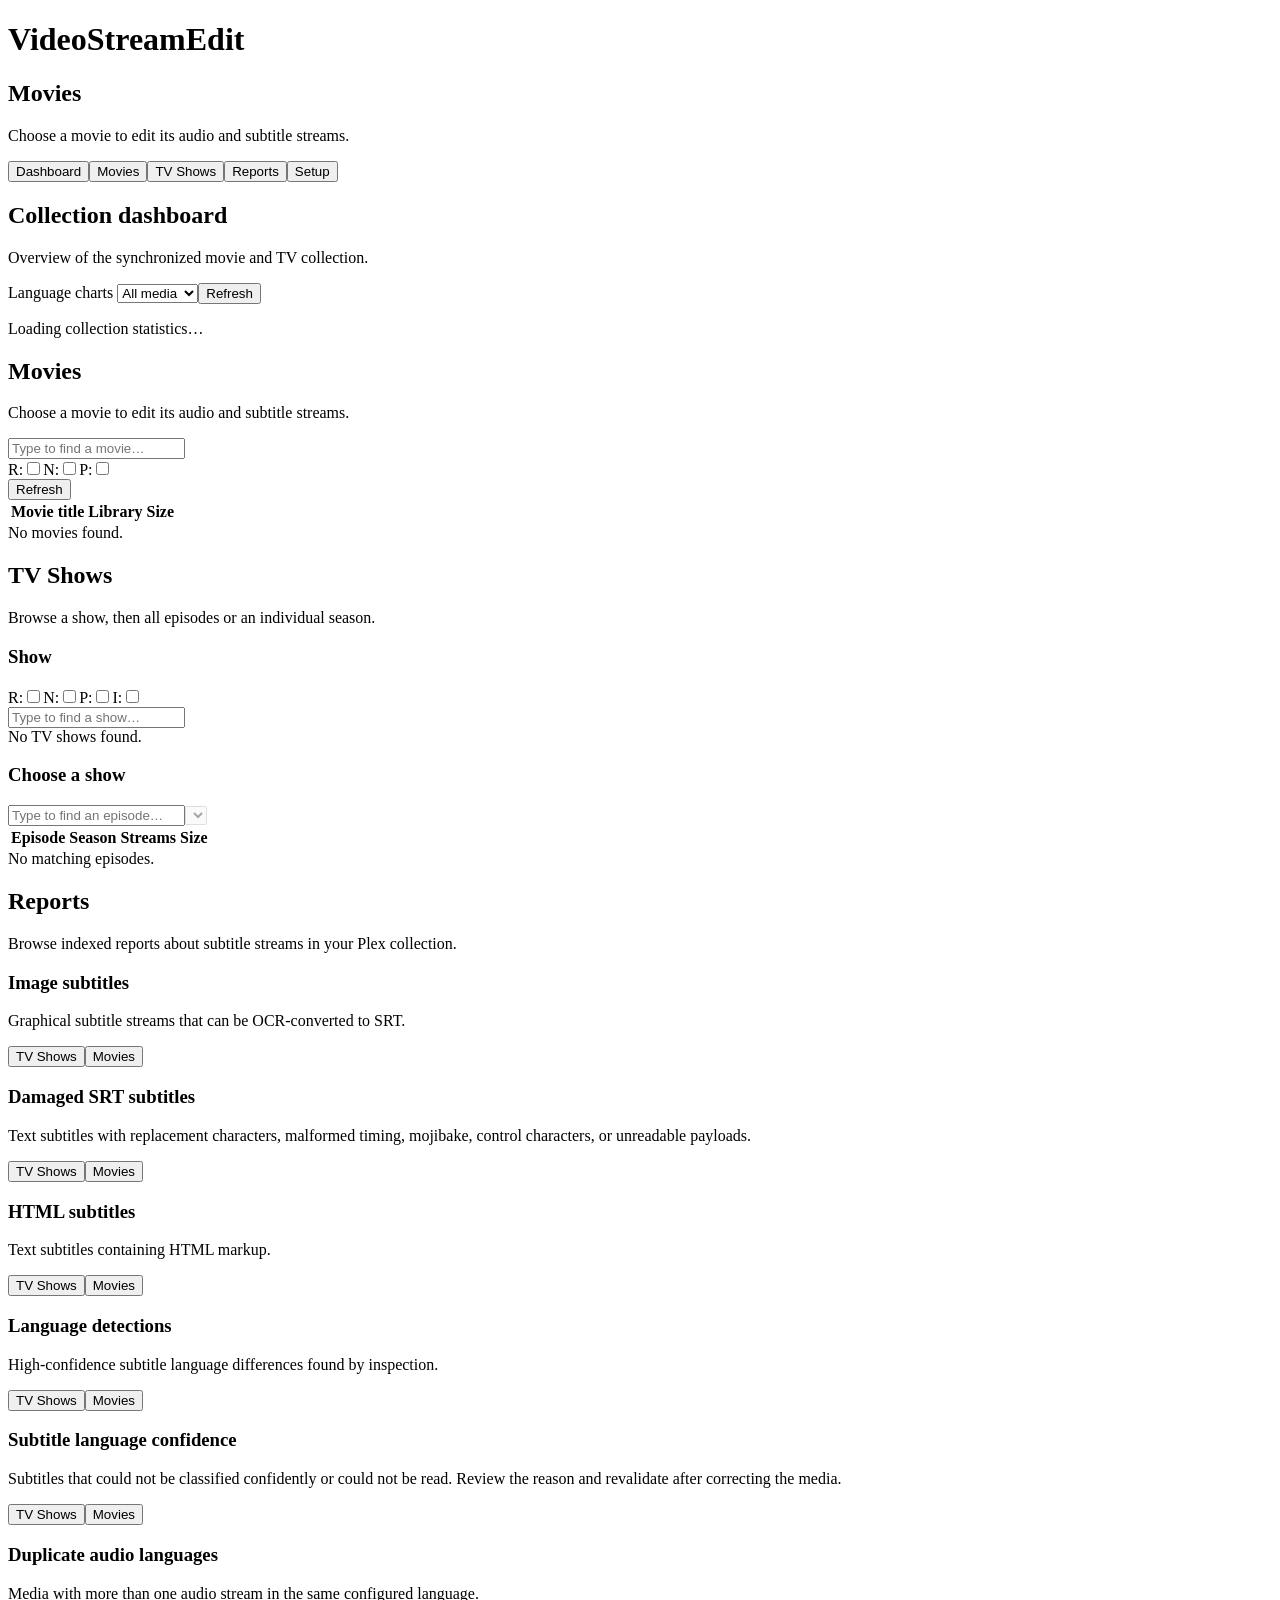
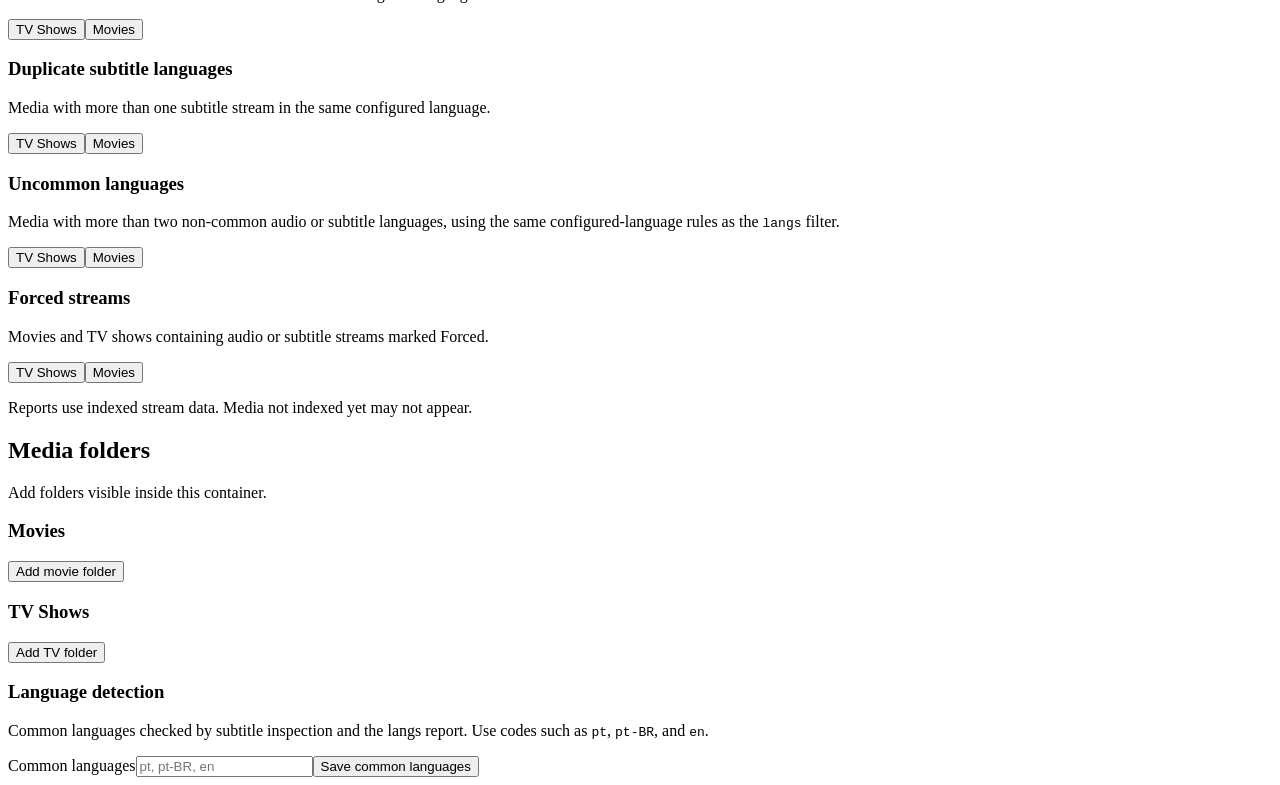
==== commit 299f5c33: "deleted:    app/main.py 	modified:   app/pg_compat.py 	modified:   app/postgres_store.py 	new file: " ====
--- a/app/static/v5.html
+++ b/app/static/v5.html
@@ -3,8 +3,8 @@
 <section id="dashboard" class="page dashboard-page"><div class="page-title"><div><h2>Collection dashboard</h2><p>Overview of the synchronized movie and TV collection.</p></div><div class="dashboard-tools"><label>Language charts <select id="dashboard-scope"><option value="all">All media</option><option value="movies">Movies</option><option value="tv">TV shows</option></select></label><button class="refresh" id="dashboard-refresh">Refresh</button></div></div><div id="dashboard-content" class="dashboard-content"><p class="dashboard-loading">Loading collection statistics…</p></div></section>
 <section id="movies" class="page"><div class="page-title"><div><h2>Movies</h2><p>Choose a movie to edit its audio and subtitle streams.</p></div></div><div class="movie-content-header page-tools"><input id="movie-search" class="search" type="search" name="movie-filter" autocomplete="off" autocorrect="off" autocapitalize="off" spellcheck="false" placeholder="Type to find a movie…"><div class="list-filters"><label class="list-review-filter tri-action" title="All items"><span>R:</span><input type="checkbox" id="movie-reviewed-filter" data-symbol="—" aria-label="Review filter"></label><label class="list-note-filter tri-action" title="All items"><span>N:</span><input type="checkbox" id="movie-notes-filter" data-symbol="—" aria-label="Notes filter"></label><label class="list-plex-filter tri-action" title="All items"><span>P:</span><input type="checkbox" id="movie-plex-filter" data-symbol="—" aria-label="Plex Sync Change filter"></label></div><button class="refresh" data-kind="movies">Refresh</button></div><div class="list-card"><table><thead><tr><th>Movie title</th><th>Library</th><th>Size</th><th></th></tr></thead><tbody id="movie-list"></tbody></table><div id="movies-empty" class="empty">No movies found.</div></div></section>
 <section id="tv" class="page hidden"><div class="page-title"><div><h2>TV Shows</h2><p>Browse a show, then all episodes or an individual season.</p></div></div><div class="tv-layout"><aside class="show-pane"><div class="show-heading"><h3>Show</h3><div class="list-filters"><label class="list-review-filter tri-action" title="All items"><span>R:</span><input type="checkbox" id="tv-reviewed-filter" data-symbol="—" aria-label="Review filter"></label><label class="list-note-filter tri-action" title="All items"><span>N:</span><input type="checkbox" id="tv-notes-filter" data-symbol="—" aria-label="Notes filter"></label><label class="list-plex-filter tri-action" title="All items"><span>P:</span><input type="checkbox" id="tv-plex-filter" data-symbol="—" aria-label="Plex Sync Change filter"></label><label class="list-index-filter tri-action" title="All items"><span>I:</span><input type="checkbox" id="tv-index-filter" data-symbol="—" aria-label="Index activity filter"></label></div></div><input id="show-search" class="search show-search" type="search" name="show-filter" autocomplete="off" autocorrect="off" autocapitalize="off" spellcheck="false" placeholder="Type to find a show…"><div id="show-list"></div><div id="tv-empty" class="empty compact">No TV shows found.</div></aside><section class="episode-pane"><div class="episode-heading"><div><h3 id="show-title">Choose a show</h3><p id="episode-scope"></p></div><div class="page-tools"><input id="episode-search" class="search episode-search" type="search" placeholder="Type to find an episode…"><span id="season-tools" class="season-tools"><select id="season-filter" disabled></select></span></div></div><table><thead><tr><th>Episode</th><th id="season-heading">Season</th><th id="stream-count-heading" title="Audio / embedded subtitles / external subtitles">Streams</th><th>Size</th><th></th></tr></thead><tbody id="episode-list"></tbody></table><div id="episodes-empty" class="empty hidden">No matching episodes.</div></section></div></section>
-<section id="reports" class="page hidden"><div class="page-title"><div><h2>Reports</h2><p>Browse indexed reports about subtitle streams in your Plex collection.</p></div></div><div class="reports-groups"><article class="reports-group"><h3>Image subtitles</h3><p>Graphical subtitle streams that can be OCR-converted to SRT.</p><div class="reports-group-actions"><button type="button" class="primary" data-image-subtitle-report="tv">TV Shows</button><button type="button" class="primary" data-image-subtitle-report="movies">Movies</button></div></article><article class="reports-group"><h3>Damaged SRT subtitles</h3><p>Text subtitles with replacement characters, malformed timing, mojibake, control characters, or unreadable payloads.</p><div class="reports-group-actions"><button type="button" class="primary" data-damaged-subtitle-report="tv">TV Shows</button><button type="button" class="primary" data-damaged-subtitle-report="movies">Movies</button></div></article><article class="reports-group"><h3>HTML subtitles</h3><p>Text subtitles containing HTML markup.</p><div class="reports-group-actions"><button type="button" class="primary" data-html-subtitle-report="tv">TV Shows</button><button type="button" class="primary" data-html-subtitle-report="movies">Movies</button></div></article><article class="reports-group"><h3>Language detections</h3><p>High-confidence subtitle language differences found by inspection.</p><div class="reports-group-actions"><button type="button" class="primary" data-portuguese-report="tv">TV Shows</button><button type="button" class="primary" data-portuguese-report="movies">Movies</button></div></article><article class="reports-group"><h3>Subtitle language confidence</h3><p>Subtitles that could not be classified confidently or could not be read. Review the reason and revalidate after correcting the media.</p><div class="reports-group-actions"><button type="button" class="primary" data-no-confidence-report="tv">TV Shows</button><button type="button" class="primary" data-no-confidence-report="movies">Movies</button></div></article><article class="reports-group"><h3>Duplicate audio languages</h3><p>Media with more than one audio stream in the same configured language.</p><div class="reports-group-actions"><button type="button" class="primary" data-duplicate-language-report="tv:audio">TV Shows</button><button type="button" class="primary" data-duplicate-language-report="movies:audio">Movies</button></div></article><article class="reports-group"><h3>Duplicate subtitle languages</h3><p>Media with more than one subtitle stream in the same configured language.</p><div class="reports-group-actions"><button type="button" class="primary" data-duplicate-language-report="tv:subtitle">TV Shows</button><button type="button" class="primary" data-duplicate-language-report="movies:subtitle">Movies</button></div></article><article class="reports-group"><h3>Forced streams</h3><p>Movies and TV shows containing audio or subtitle streams marked Forced.</p><div class="reports-group-actions"><button type="button" class="primary" data-forced-report="tv">TV Shows</button><button type="button" class="primary" data-forced-report="movies">Movies</button></div></article></div><p class="reports-note">Reports use indexed stream data. Media not indexed yet may not appear.</p></section>
+<section id="reports" class="page hidden"><div class="page-title"><div><h2>Reports</h2><p>Browse indexed reports about subtitle streams in your Plex collection.</p></div></div><div class="reports-groups"><article class="reports-group"><h3>Image subtitles</h3><p>Graphical subtitle streams that can be OCR-converted to SRT.</p><div class="reports-group-actions"><button type="button" class="primary" data-image-subtitle-report="tv">TV Shows</button><button type="button" class="primary" data-image-subtitle-report="movies">Movies</button></div></article><article class="reports-group"><h3>Damaged SRT subtitles</h3><p>Text subtitles with replacement characters, malformed timing, mojibake, control characters, or unreadable payloads.</p><div class="reports-group-actions"><button type="button" class="primary" data-damaged-subtitle-report="tv">TV Shows</button><button type="button" class="primary" data-damaged-subtitle-report="movies">Movies</button></div></article><article class="reports-group"><h3>HTML subtitles</h3><p>Text subtitles containing HTML markup.</p><div class="reports-group-actions"><button type="button" class="primary" data-html-subtitle-report="tv">TV Shows</button><button type="button" class="primary" data-html-subtitle-report="movies">Movies</button></div></article><article class="reports-group"><h3>Language detections</h3><p>High-confidence subtitle language differences found by inspection.</p><div class="reports-group-actions"><button type="button" class="primary" data-portuguese-report="tv">TV Shows</button><button type="button" class="primary" data-portuguese-report="movies">Movies</button></div></article><article class="reports-group"><h3>Subtitle language confidence</h3><p>Subtitles that could not be classified confidently or could not be read. Review the reason and revalidate after correcting the media.</p><div class="reports-group-actions"><button type="button" class="primary" data-no-confidence-report="tv">TV Shows</button><button type="button" class="primary" data-no-confidence-report="movies">Movies</button></div></article><article class="reports-group"><h3>Duplicate audio languages</h3><p>Media with more than one audio stream in the same configured language.</p><div class="reports-group-actions"><button type="button" class="primary" data-duplicate-language-report="tv:audio">TV Shows</button><button type="button" class="primary" data-duplicate-language-report="movies:audio">Movies</button></div></article><article class="reports-group"><h3>Duplicate subtitle languages</h3><p>Media with more than one subtitle stream in the same configured language.</p><div class="reports-group-actions"><button type="button" class="primary" data-duplicate-language-report="tv:subtitle">TV Shows</button><button type="button" class="primary" data-duplicate-language-report="movies:subtitle">Movies</button></div></article><article class="reports-group"><h3>Uncommon languages</h3><p>Media with more than two non-common audio or subtitle languages, using the same configured-language rules as the <code>langs</code> filter.</p><div class="reports-group-actions"><button type="button" class="primary" data-uncommon-language-report="tv">TV Shows</button><button type="button" class="primary" data-uncommon-language-report="movies">Movies</button></div></article><article class="reports-group"><h3>Forced streams</h3><p>Movies and TV shows containing audio or subtitle streams marked Forced.</p><div class="reports-group-actions"><button type="button" class="primary" data-forced-report="tv">TV Shows</button><button type="button" class="primary" data-forced-report="movies">Movies</button></div></article></div><p class="reports-note">Reports use indexed stream data. Media not indexed yet may not appear.</p></section>
 <section id="setup" class="page hidden"><div class="page-title"><div><h2>Media folders</h2><p>Add folders visible inside this container.</p></div></div><div class="setup-grid"><article><h3>Movies</h3><div id="movie-roots" class="roots"></div><button class="primary add-root" data-kind="movies">Add movie folder</button></article><article><h3>TV Shows</h3><div id="tv-roots" class="roots"></div><button class="primary add-root" data-kind="tv">Add TV folder</button></article><article class="language-detection-settings"><h3>Language detection</h3><p>Common languages checked by subtitle inspection and the langs report. Use codes such as <code>pt</code>, <code>pt-BR</code>, and <code>en</code>.</p><label>Common languages<input id="language-detection-common" type="text" placeholder="pt, pt-BR, en" autocomplete="off"></label><button type="button" class="primary" id="language-detection-save">Save common languages</button><small id="language-detection-status"></small></article></div></section></main>
-<dialog id="image-subtitle-report-dialog" class="image-subtitle-report-dialog"><div class="dialog-title"><div><h2 data-report-title>Image subtitle report</h2><p data-report-summary></p><button type="button" class="primary report-language-fix" data-report-language-fix hidden>Queue fixes above 80%</button><button type="button" class="primary report-html-fix" data-report-html-fix hidden>Queue HTML cleanup</button></div><button type="button" class="icon-close" data-report-close aria-label="Close">×</button></div><div class="image-subtitle-report-body" data-report-items></div><div class="dialog-actions"><button type="button" data-report-close>Close</button></div></dialog>
-<dialog id="note-dialog" class="note-dialog"><form id="note-form"><div class="dialog-title"><div><h2 id="note-dialog-title">Note</h2><p>Keep a note attached to this movie or TV show.</p></div><button type="button" class="icon-close" data-note-close>×</button></div><textarea id="note-text" rows="6" maxlength="4000" placeholder="Write a note…"></textarea><div class="dialog-actions"><button type="button" data-note-clear>Clear</button><button type="button" data-note-reviewed>Reviewed</button><button type="button" data-note-plex-reset hidden>Reset Plex Sync Change</button><button type="button" data-note-cancel>Cancel</button><button type="submit" class="primary" data-note-save>OK</button></div></form></dialog><dialog id="stream-dialog" class="stream-dialog"><form id="stream-form"><div class="dialog-title"><div><h2>Stream properties</h2><p id="selected-file"></p></div><button type="button" class="icon-close" data-close-stream>×</button></div><div id="stream-content" class="stream-content"></div><div class="dialog-actions"><button type="button" data-close-stream>Cancel</button><button type="submit" class="primary">Apply changes</button></div></form></dialog>
+<dialog id="image-subtitle-report-dialog" class="image-subtitle-report-dialog"><div class="dialog-title"><div><h2 data-report-title>Image subtitle report</h2><p data-report-summary></p><button type="button" class="primary report-language-fix" data-report-language-fix hidden>Queue fixes above 80%</button><button type="button" class="primary report-html-fix" data-report-html-fix hidden>Queue HTML cleanup</button></div><button type="button" class="icon-close" data-report-close aria-label="Close">×</button></div><div class="image-subtitle-report-body" data-report-items></div><details class="report-preflight-panel" data-report-preflight hidden><summary>Validation details</summary><div data-report-preflight-content></div></details><div class="dialog-actions"><button type="button" data-report-close>Close</button></div></dialog>
+<dialog id="note-dialog" class="note-dialog"><form id="note-form"><div class="dialog-title"><div><h2 id="note-dialog-title">Note</h2><p>Keep a note attached to this movie or TV show.</p></div><button type="button" class="icon-close" data-note-close>×</button></div><textarea id="note-text" rows="6" maxlength="4000" placeholder="Write a note…"></textarea><div class="dialog-actions"><button type="button" data-note-clear>Clear</button><button type="button" data-note-reviewed>Reviewed</button><button type="button" data-note-final>Final version</button><button type="button" data-note-plex-reset hidden>Reset Plex Sync Change</button><button type="button" data-note-cancel>Cancel</button><button type="submit" class="primary" data-note-save>OK</button></div></form></dialog><dialog id="stream-dialog" class="stream-dialog"><form id="stream-form"><div class="dialog-title"><div><h2>Stream properties</h2><p id="selected-file"></p></div><button type="button" class="icon-close" data-close-stream>×</button></div><div id="stream-content" class="stream-content"></div><div class="dialog-actions"><button type="button" data-close-stream>Cancel</button><button type="submit" class="primary">Apply changes</button></div></form></dialog>
 <dialog id="folder-browser"><form method="dialog"><div class="dialog-title"><div><h2>Choose folder</h2><code id="current-path">/</code></div><button value="cancel">×</button></div><div id="directories"></div><div class="dialog-actions"><button value="cancel">Cancel</button><button type="button" id="choose-folder" class="primary">Use this folder</button></div></form></dialog><div id="toast"></div><script src="/app.js"></script></body></html>
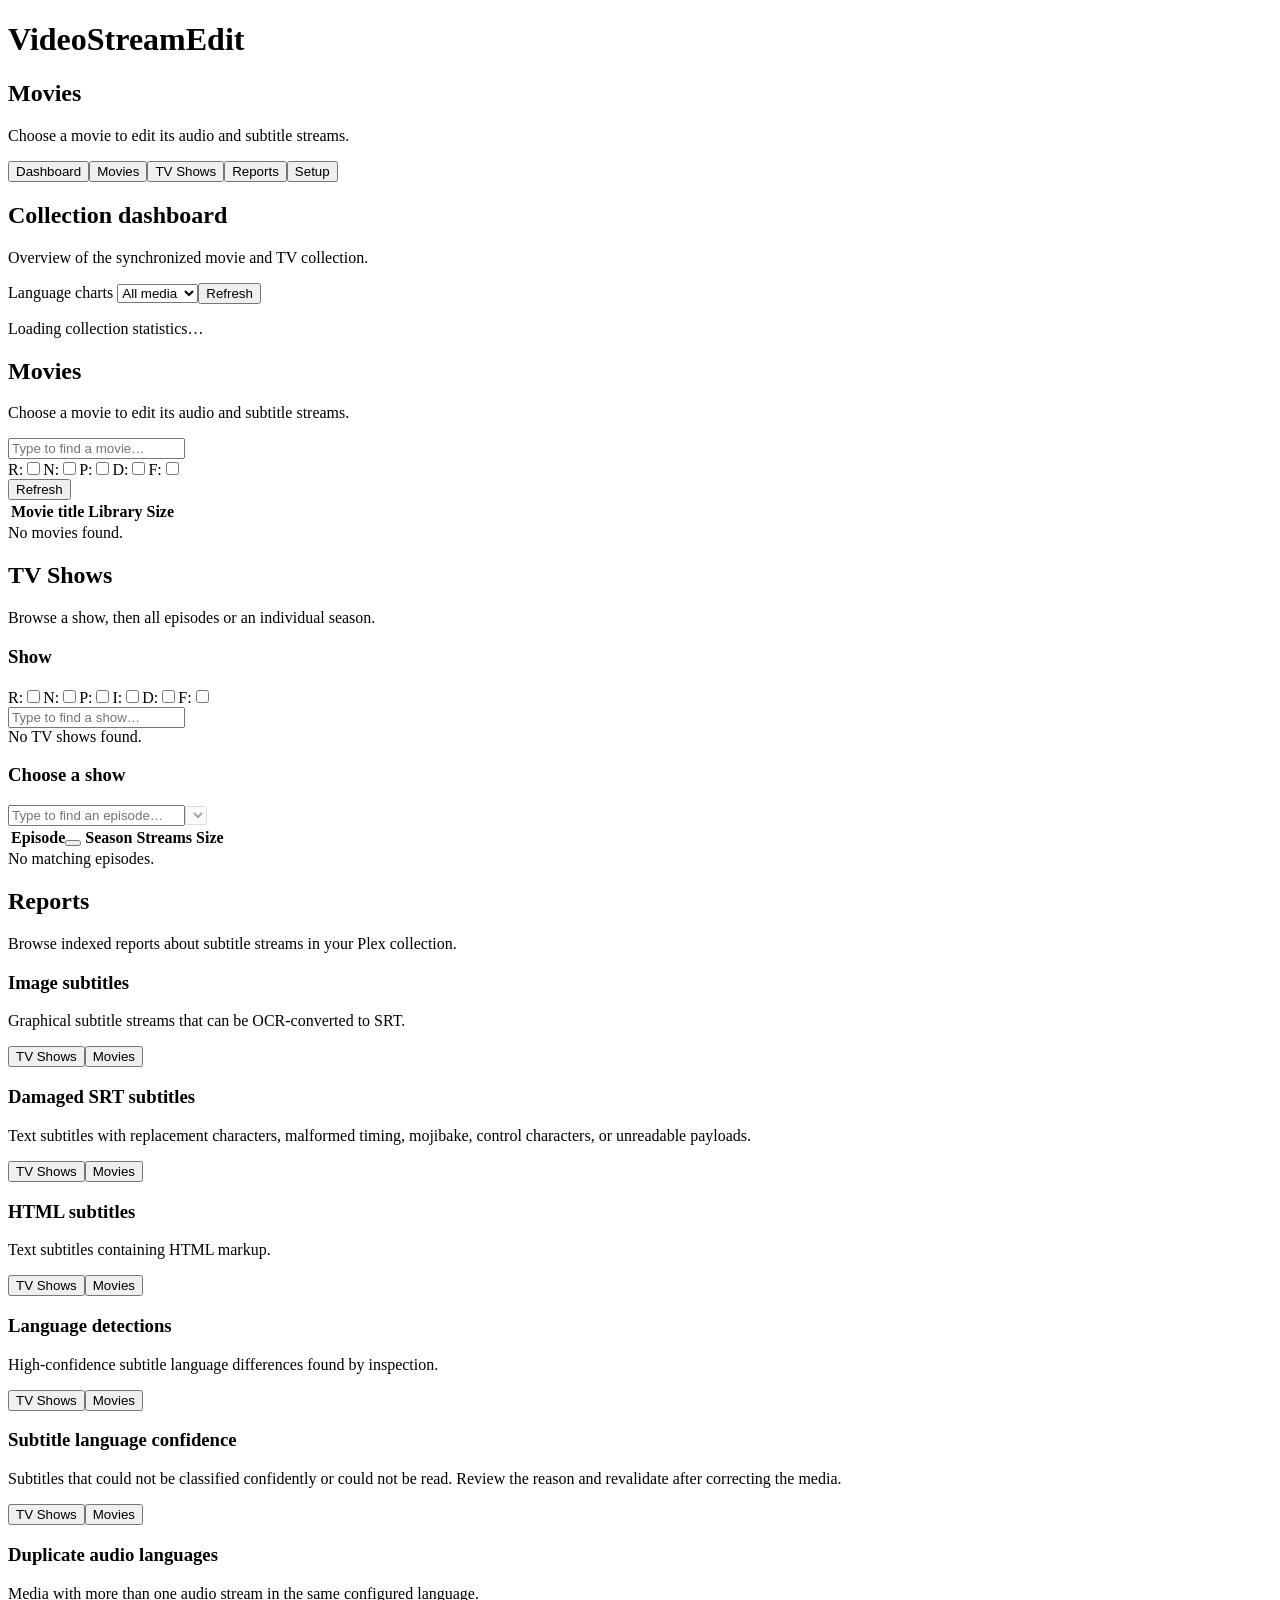
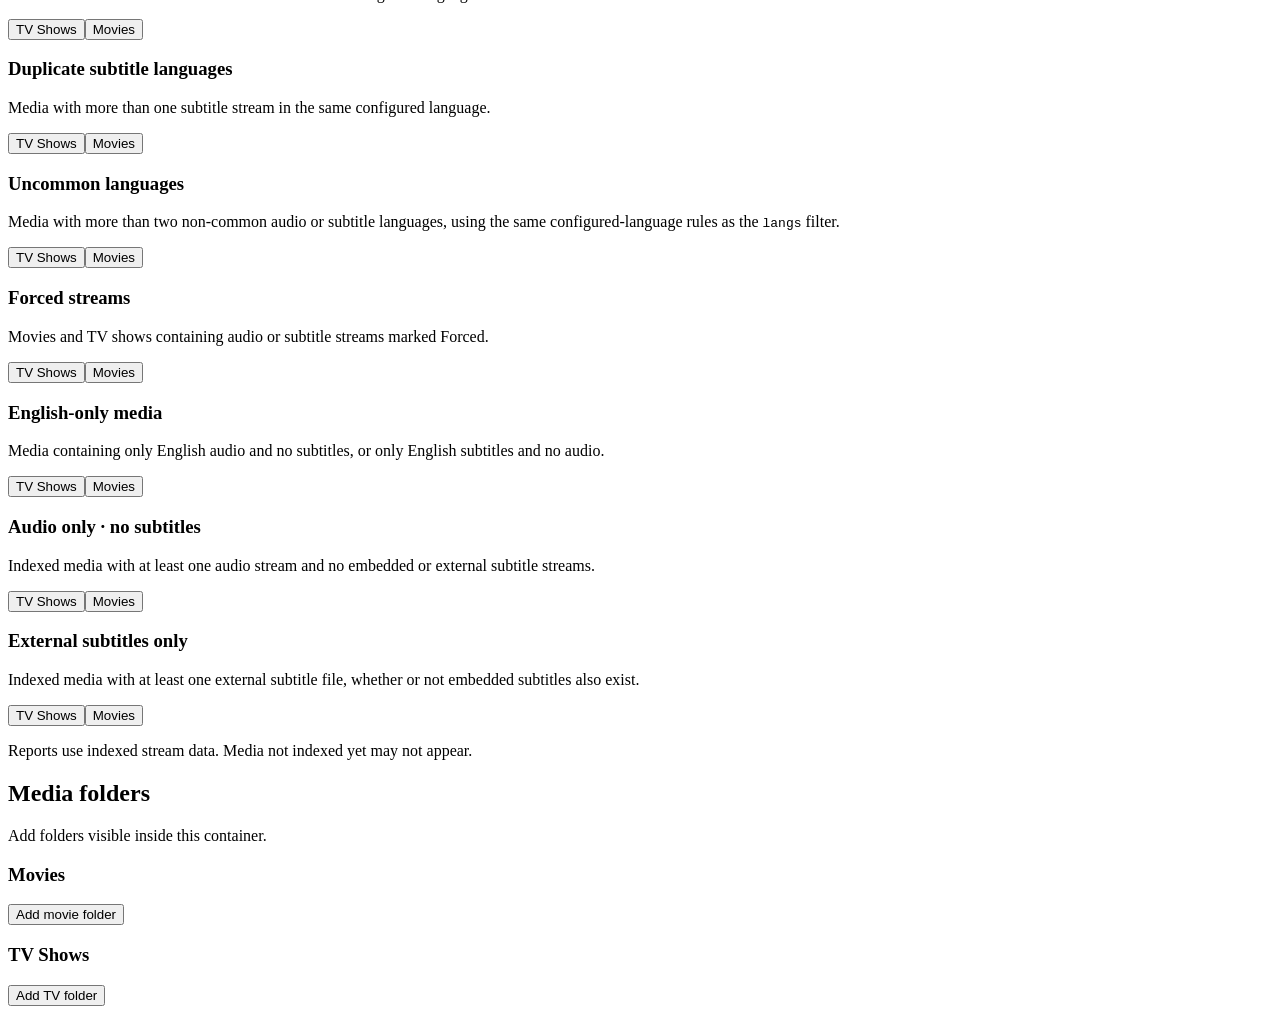
==== commit ac1b6ab2: "modified:   Dockerfile 	modified:   Dockerfile.all-in-one 	modified:   README.md 	new file:   app/da" ====
--- a/app/static/v5.html
+++ b/app/static/v5.html
@@ -1,10 +1,10 @@
 <!doctype html><html lang="en"><head><meta charset="utf-8"><meta name="viewport" content="width=device-width,initial-scale=1"><title>VideoStreamEdit</title><link rel="stylesheet" href="/app.css"></head><body>
 <header><h1>VideoStreamEdit</h1><div id="page-title" class="header-page-title"><h2>Movies</h2><p>Choose a movie to edit its audio and subtitle streams.</p></div><nav><button data-page="dashboard">Dashboard</button><button data-page="movies">Movies</button><button data-page="tv">TV Shows</button><button data-page="reports">Reports</button><button data-page="setup">Setup</button></nav></header><main>
 <section id="dashboard" class="page dashboard-page"><div class="page-title"><div><h2>Collection dashboard</h2><p>Overview of the synchronized movie and TV collection.</p></div><div class="dashboard-tools"><label>Language charts <select id="dashboard-scope"><option value="all">All media</option><option value="movies">Movies</option><option value="tv">TV shows</option></select></label><button class="refresh" id="dashboard-refresh">Refresh</button></div></div><div id="dashboard-content" class="dashboard-content"><p class="dashboard-loading">Loading collection statistics…</p></div></section>
-<section id="movies" class="page"><div class="page-title"><div><h2>Movies</h2><p>Choose a movie to edit its audio and subtitle streams.</p></div></div><div class="movie-content-header page-tools"><input id="movie-search" class="search" type="search" name="movie-filter" autocomplete="off" autocorrect="off" autocapitalize="off" spellcheck="false" placeholder="Type to find a movie…"><div class="list-filters"><label class="list-review-filter tri-action" title="All items"><span>R:</span><input type="checkbox" id="movie-reviewed-filter" data-symbol="—" aria-label="Review filter"></label><label class="list-note-filter tri-action" title="All items"><span>N:</span><input type="checkbox" id="movie-notes-filter" data-symbol="—" aria-label="Notes filter"></label><label class="list-plex-filter tri-action" title="All items"><span>P:</span><input type="checkbox" id="movie-plex-filter" data-symbol="—" aria-label="Plex Sync Change filter"></label></div><button class="refresh" data-kind="movies">Refresh</button></div><div class="list-card"><table><thead><tr><th>Movie title</th><th>Library</th><th>Size</th><th></th></tr></thead><tbody id="movie-list"></tbody></table><div id="movies-empty" class="empty">No movies found.</div></div></section>
-<section id="tv" class="page hidden"><div class="page-title"><div><h2>TV Shows</h2><p>Browse a show, then all episodes or an individual season.</p></div></div><div class="tv-layout"><aside class="show-pane"><div class="show-heading"><h3>Show</h3><div class="list-filters"><label class="list-review-filter tri-action" title="All items"><span>R:</span><input type="checkbox" id="tv-reviewed-filter" data-symbol="—" aria-label="Review filter"></label><label class="list-note-filter tri-action" title="All items"><span>N:</span><input type="checkbox" id="tv-notes-filter" data-symbol="—" aria-label="Notes filter"></label><label class="list-plex-filter tri-action" title="All items"><span>P:</span><input type="checkbox" id="tv-plex-filter" data-symbol="—" aria-label="Plex Sync Change filter"></label><label class="list-index-filter tri-action" title="All items"><span>I:</span><input type="checkbox" id="tv-index-filter" data-symbol="—" aria-label="Index activity filter"></label></div></div><input id="show-search" class="search show-search" type="search" name="show-filter" autocomplete="off" autocorrect="off" autocapitalize="off" spellcheck="false" placeholder="Type to find a show…"><div id="show-list"></div><div id="tv-empty" class="empty compact">No TV shows found.</div></aside><section class="episode-pane"><div class="episode-heading"><div><h3 id="show-title">Choose a show</h3><p id="episode-scope"></p></div><div class="page-tools"><input id="episode-search" class="search episode-search" type="search" placeholder="Type to find an episode…"><span id="season-tools" class="season-tools"><select id="season-filter" disabled></select></span></div></div><table><thead><tr><th>Episode</th><th id="season-heading">Season</th><th id="stream-count-heading" title="Audio / embedded subtitles / external subtitles">Streams</th><th>Size</th><th></th></tr></thead><tbody id="episode-list"></tbody></table><div id="episodes-empty" class="empty hidden">No matching episodes.</div></section></div></section>
-<section id="reports" class="page hidden"><div class="page-title"><div><h2>Reports</h2><p>Browse indexed reports about subtitle streams in your Plex collection.</p></div></div><div class="reports-groups"><article class="reports-group"><h3>Image subtitles</h3><p>Graphical subtitle streams that can be OCR-converted to SRT.</p><div class="reports-group-actions"><button type="button" class="primary" data-image-subtitle-report="tv">TV Shows</button><button type="button" class="primary" data-image-subtitle-report="movies">Movies</button></div></article><article class="reports-group"><h3>Damaged SRT subtitles</h3><p>Text subtitles with replacement characters, malformed timing, mojibake, control characters, or unreadable payloads.</p><div class="reports-group-actions"><button type="button" class="primary" data-damaged-subtitle-report="tv">TV Shows</button><button type="button" class="primary" data-damaged-subtitle-report="movies">Movies</button></div></article><article class="reports-group"><h3>HTML subtitles</h3><p>Text subtitles containing HTML markup.</p><div class="reports-group-actions"><button type="button" class="primary" data-html-subtitle-report="tv">TV Shows</button><button type="button" class="primary" data-html-subtitle-report="movies">Movies</button></div></article><article class="reports-group"><h3>Language detections</h3><p>High-confidence subtitle language differences found by inspection.</p><div class="reports-group-actions"><button type="button" class="primary" data-portuguese-report="tv">TV Shows</button><button type="button" class="primary" data-portuguese-report="movies">Movies</button></div></article><article class="reports-group"><h3>Subtitle language confidence</h3><p>Subtitles that could not be classified confidently or could not be read. Review the reason and revalidate after correcting the media.</p><div class="reports-group-actions"><button type="button" class="primary" data-no-confidence-report="tv">TV Shows</button><button type="button" class="primary" data-no-confidence-report="movies">Movies</button></div></article><article class="reports-group"><h3>Duplicate audio languages</h3><p>Media with more than one audio stream in the same configured language.</p><div class="reports-group-actions"><button type="button" class="primary" data-duplicate-language-report="tv:audio">TV Shows</button><button type="button" class="primary" data-duplicate-language-report="movies:audio">Movies</button></div></article><article class="reports-group"><h3>Duplicate subtitle languages</h3><p>Media with more than one subtitle stream in the same configured language.</p><div class="reports-group-actions"><button type="button" class="primary" data-duplicate-language-report="tv:subtitle">TV Shows</button><button type="button" class="primary" data-duplicate-language-report="movies:subtitle">Movies</button></div></article><article class="reports-group"><h3>Uncommon languages</h3><p>Media with more than two non-common audio or subtitle languages, using the same configured-language rules as the <code>langs</code> filter.</p><div class="reports-group-actions"><button type="button" class="primary" data-uncommon-language-report="tv">TV Shows</button><button type="button" class="primary" data-uncommon-language-report="movies">Movies</button></div></article><article class="reports-group"><h3>Forced streams</h3><p>Movies and TV shows containing audio or subtitle streams marked Forced.</p><div class="reports-group-actions"><button type="button" class="primary" data-forced-report="tv">TV Shows</button><button type="button" class="primary" data-forced-report="movies">Movies</button></div></article></div><p class="reports-note">Reports use indexed stream data. Media not indexed yet may not appear.</p></section>
-<section id="setup" class="page hidden"><div class="page-title"><div><h2>Media folders</h2><p>Add folders visible inside this container.</p></div></div><div class="setup-grid"><article><h3>Movies</h3><div id="movie-roots" class="roots"></div><button class="primary add-root" data-kind="movies">Add movie folder</button></article><article><h3>TV Shows</h3><div id="tv-roots" class="roots"></div><button class="primary add-root" data-kind="tv">Add TV folder</button></article><article class="language-detection-settings"><h3>Language detection</h3><p>Common languages checked by subtitle inspection and the langs report. Use codes such as <code>pt</code>, <code>pt-BR</code>, and <code>en</code>.</p><label>Common languages<input id="language-detection-common" type="text" placeholder="pt, pt-BR, en" autocomplete="off"></label><button type="button" class="primary" id="language-detection-save">Save common languages</button><small id="language-detection-status"></small></article></div></section></main>
+<section id="movies" class="page"><div class="page-title"><div><h2>Movies</h2><p>Choose a movie to edit its audio and subtitle streams.</p></div></div><div class="movie-content-header page-tools"><input id="movie-search" class="search" type="search" name="movie-filter" autocomplete="off" autocorrect="off" autocapitalize="off" spellcheck="false" placeholder="Type to find a movie…"><div class="list-filters"><label class="list-review-filter tri-action" title="All items"><span>R:</span><input type="checkbox" id="movie-reviewed-filter" data-symbol="—" aria-label="Review filter"></label><label class="list-note-filter tri-action" title="All items"><span>N:</span><input type="checkbox" id="movie-notes-filter" data-symbol="—" aria-label="Notes filter"></label><label class="list-plex-filter tri-action" title="All items"><span>P:</span><input type="checkbox" id="movie-plex-filter" data-symbol="—" aria-label="Plex Sync Change filter"></label><label class="list-detection-filter tri-action" title="All items"><span>D:</span><input type="checkbox" id="movie-detection-filter" data-symbol="—" aria-label="Detection discrepancy filter"></label><label class="list-final-filter tri-action" title="All items"><span>F:</span><input type="checkbox" id="movie-final-filter" data-symbol="—" aria-label="Final revision filter"></label></div><button class="refresh" data-kind="movies">Refresh</button></div><div class="list-card"><table><thead><tr><th>Movie title</th><th>Library</th><th>Size</th><th></th></tr></thead><tbody id="movie-list"></tbody></table><div id="movies-empty" class="empty">No movies found.</div></div></section>
+<section id="tv" class="page hidden"><div class="page-title"><div><h2>TV Shows</h2><p>Browse a show, then all episodes or an individual season.</p></div></div><div class="tv-layout"><aside class="show-pane"><div class="show-heading"><h3>Show</h3><div class="list-filters"><label class="list-review-filter tri-action" title="All items"><span>R:</span><input type="checkbox" id="tv-reviewed-filter" data-symbol="—" aria-label="Review filter"></label><label class="list-note-filter tri-action" title="All items"><span>N:</span><input type="checkbox" id="tv-notes-filter" data-symbol="—" aria-label="Notes filter"></label><label class="list-plex-filter tri-action" title="All items"><span>P:</span><input type="checkbox" id="tv-plex-filter" data-symbol="—" aria-label="Plex Sync Change filter"></label><label class="list-index-filter tri-action" title="All items"><span>I:</span><input type="checkbox" id="tv-index-filter" data-symbol="—" aria-label="Index activity filter"></label><label class="list-detection-filter tri-action" title="All items"><span>D:</span><input type="checkbox" id="tv-detection-filter" data-symbol="—" aria-label="Detection discrepancy filter"></label><label class="list-final-filter tri-action" title="All items"><span>F:</span><input type="checkbox" id="tv-final-filter" data-symbol="—" aria-label="Final revision filter"></label></div></div><input id="show-search" class="search show-search" type="search" name="show-filter" autocomplete="off" autocorrect="off" autocapitalize="off" spellcheck="false" placeholder="Type to find a show…"><div id="show-list"></div><div id="tv-empty" class="empty compact">No TV shows found.</div></aside><section class="episode-pane"><div class="episode-heading"><div><h3 id="show-title">Choose a show</h3><p id="episode-scope"></p></div><div class="page-tools"><input id="episode-search" class="search episode-search" type="search" placeholder="Type to find an episode…"><span id="season-tools" class="season-tools"><select id="season-filter" disabled></select></span></div></div><table><thead><tr><th class="episode-column-heading"><span>Episode</span><button type="button" id="episode-detection-filter" class="episode-detection-filter-dot" aria-label="Show only episodes with voice or subtitle discrepancies" title="Show only episodes with voice or subtitle discrepancies"></button></th><th id="season-heading">Season</th><th id="stream-count-heading" title="Audio / embedded subtitles / external subtitles">Streams</th><th>Size</th><th></th></tr></thead><tbody id="episode-list"></tbody></table><div id="episodes-empty" class="empty hidden">No matching episodes.</div></section></div></section>
+<section id="reports" class="page hidden"><div class="page-title"><div><h2>Reports</h2><p>Browse indexed reports about subtitle streams in your Plex collection.</p></div></div><div class="reports-groups"><article class="reports-group"><h3>Image subtitles</h3><p>Graphical subtitle streams that can be OCR-converted to SRT.</p><div class="reports-group-actions"><button type="button" class="primary" data-image-subtitle-report="tv">TV Shows</button><button type="button" class="primary" data-image-subtitle-report="movies">Movies</button></div></article><article class="reports-group"><h3>Damaged SRT subtitles</h3><p>Text subtitles with replacement characters, malformed timing, mojibake, control characters, or unreadable payloads.</p><div class="reports-group-actions"><button type="button" class="primary" data-damaged-subtitle-report="tv">TV Shows</button><button type="button" class="primary" data-damaged-subtitle-report="movies">Movies</button></div></article><article class="reports-group"><h3>HTML subtitles</h3><p>Text subtitles containing HTML markup.</p><div class="reports-group-actions"><button type="button" class="primary" data-html-subtitle-report="tv">TV Shows</button><button type="button" class="primary" data-html-subtitle-report="movies">Movies</button></div></article><article class="reports-group"><h3>Language detections</h3><p>High-confidence subtitle language differences found by inspection.</p><div class="reports-group-actions"><button type="button" class="primary" data-portuguese-report="tv">TV Shows</button><button type="button" class="primary" data-portuguese-report="movies">Movies</button></div></article><article class="reports-group"><h3>Subtitle language confidence</h3><p>Subtitles that could not be classified confidently or could not be read. Review the reason and revalidate after correcting the media.</p><div class="reports-group-actions"><button type="button" class="primary" data-no-confidence-report="tv">TV Shows</button><button type="button" class="primary" data-no-confidence-report="movies">Movies</button></div></article><article class="reports-group"><h3>Duplicate audio languages</h3><p>Media with more than one audio stream in the same configured language.</p><div class="reports-group-actions"><button type="button" class="primary" data-duplicate-language-report="tv:audio">TV Shows</button><button type="button" class="primary" data-duplicate-language-report="movies:audio">Movies</button></div></article><article class="reports-group"><h3>Duplicate subtitle languages</h3><p>Media with more than one subtitle stream in the same configured language.</p><div class="reports-group-actions"><button type="button" class="primary" data-duplicate-language-report="tv:subtitle">TV Shows</button><button type="button" class="primary" data-duplicate-language-report="movies:subtitle">Movies</button></div></article><article class="reports-group"><h3>Uncommon languages</h3><p>Media with more than two non-common audio or subtitle languages, using the same configured-language rules as the <code>langs</code> filter.</p><div class="reports-group-actions"><button type="button" class="primary" data-uncommon-language-report="tv">TV Shows</button><button type="button" class="primary" data-uncommon-language-report="movies">Movies</button></div></article><article class="reports-group"><h3>Forced streams</h3><p>Movies and TV shows containing audio or subtitle streams marked Forced.</p><div class="reports-group-actions"><button type="button" class="primary" data-forced-report="tv">TV Shows</button><button type="button" class="primary" data-forced-report="movies">Movies</button></div></article><article class="reports-group" data-report-group="english-only"><h3>English-only media</h3><p>Media containing only English audio and no subtitles, or only English subtitles and no audio.</p><div class="reports-group-actions"><button type="button" class="primary" data-english-only-report="tv">TV Shows</button><button type="button" class="primary" data-english-only-report="movies">Movies</button></div></article><article class="reports-group" data-report-group="audio-only"><h3>Audio only · no subtitles</h3><p>Indexed media with at least one audio stream and no embedded or external subtitle streams.</p><div class="reports-group-actions"><button type="button" class="primary" data-audio-only-report="tv">TV Shows</button><button type="button" class="primary" data-audio-only-report="movies">Movies</button></div></article><article class="reports-group" data-report-group="external-only"><h3>External subtitles only</h3><p>Indexed media with at least one external subtitle file, whether or not embedded subtitles also exist.</p><div class="reports-group-actions"><button type="button" class="primary" data-external-only-report="tv">TV Shows</button><button type="button" class="primary" data-external-only-report="movies">Movies</button></div></article></div><p class="reports-note">Reports use indexed stream data. Media not indexed yet may not appear.</p></section>
+<section id="setup" class="page hidden"><div class="page-title"><div><h2>Media folders</h2><p>Add folders visible inside this container.</p></div></div><div class="setup-grid"><article><h3>Movies</h3><div id="movie-roots" class="roots"></div><button class="primary add-root" data-kind="movies">Add movie folder</button></article><article><h3>TV Shows</h3><div id="tv-roots" class="roots"></div><button class="primary add-root" data-kind="tv">Add TV folder</button></article></div></section></main>
 <dialog id="image-subtitle-report-dialog" class="image-subtitle-report-dialog"><div class="dialog-title"><div><h2 data-report-title>Image subtitle report</h2><p data-report-summary></p><button type="button" class="primary report-language-fix" data-report-language-fix hidden>Queue fixes above 80%</button><button type="button" class="primary report-html-fix" data-report-html-fix hidden>Queue HTML cleanup</button></div><button type="button" class="icon-close" data-report-close aria-label="Close">×</button></div><div class="image-subtitle-report-body" data-report-items></div><details class="report-preflight-panel" data-report-preflight hidden><summary>Validation details</summary><div data-report-preflight-content></div></details><div class="dialog-actions"><button type="button" data-report-close>Close</button></div></dialog>
-<dialog id="note-dialog" class="note-dialog"><form id="note-form"><div class="dialog-title"><div><h2 id="note-dialog-title">Note</h2><p>Keep a note attached to this movie or TV show.</p></div><button type="button" class="icon-close" data-note-close>×</button></div><textarea id="note-text" rows="6" maxlength="4000" placeholder="Write a note…"></textarea><div class="dialog-actions"><button type="button" data-note-clear>Clear</button><button type="button" data-note-reviewed>Reviewed</button><button type="button" data-note-final>Final version</button><button type="button" data-note-plex-reset hidden>Reset Plex Sync Change</button><button type="button" data-note-cancel>Cancel</button><button type="submit" class="primary" data-note-save>OK</button></div></form></dialog><dialog id="stream-dialog" class="stream-dialog"><form id="stream-form"><div class="dialog-title"><div><h2>Stream properties</h2><p id="selected-file"></p></div><button type="button" class="icon-close" data-close-stream>×</button></div><div id="stream-content" class="stream-content"></div><div class="dialog-actions"><button type="button" data-close-stream>Cancel</button><button type="submit" class="primary">Apply changes</button></div></form></dialog>
+<dialog id="note-dialog" class="note-dialog"><form id="note-form"><div class="dialog-title"><div><h2 id="note-dialog-title">Note</h2><p>Keep a note attached to this movie or TV show.</p></div><button type="button" class="icon-close" data-note-close>×</button></div><textarea id="note-text" rows="6" maxlength="4000" placeholder="Write a note…"></textarea><div class="dialog-actions"><button type="button" data-note-clear>Clear</button><button type="button" data-note-reviewed>Reviewed</button><button type="button" data-note-final>Final version</button><button type="button" data-note-plex-reset hidden>Reset Plex Sync Change</button><button type="button" data-note-cancel>Cancel</button><button type="submit" class="primary" data-note-save>OK</button></div></form></dialog><dialog id="stream-dialog" class="stream-dialog"><form id="stream-form"><div class="dialog-title"><div><h2>Stream properties</h2><p id="selected-file"></p></div><button type="button" class="icon-close" data-close-stream>×</button></div><div id="stream-content" class="stream-content"></div><div class="dialog-actions"><button type="button" id="opensubtitles-search" hidden>Find subtitles</button><button type="button" data-close-stream>Cancel</button><button type="submit" class="primary">Apply changes</button></div></form></dialog>
 <dialog id="folder-browser"><form method="dialog"><div class="dialog-title"><div><h2>Choose folder</h2><code id="current-path">/</code></div><button value="cancel">×</button></div><div id="directories"></div><div class="dialog-actions"><button value="cancel">Cancel</button><button type="button" id="choose-folder" class="primary">Use this folder</button></div></form></dialog><div id="toast"></div><script src="/app.js"></script></body></html>
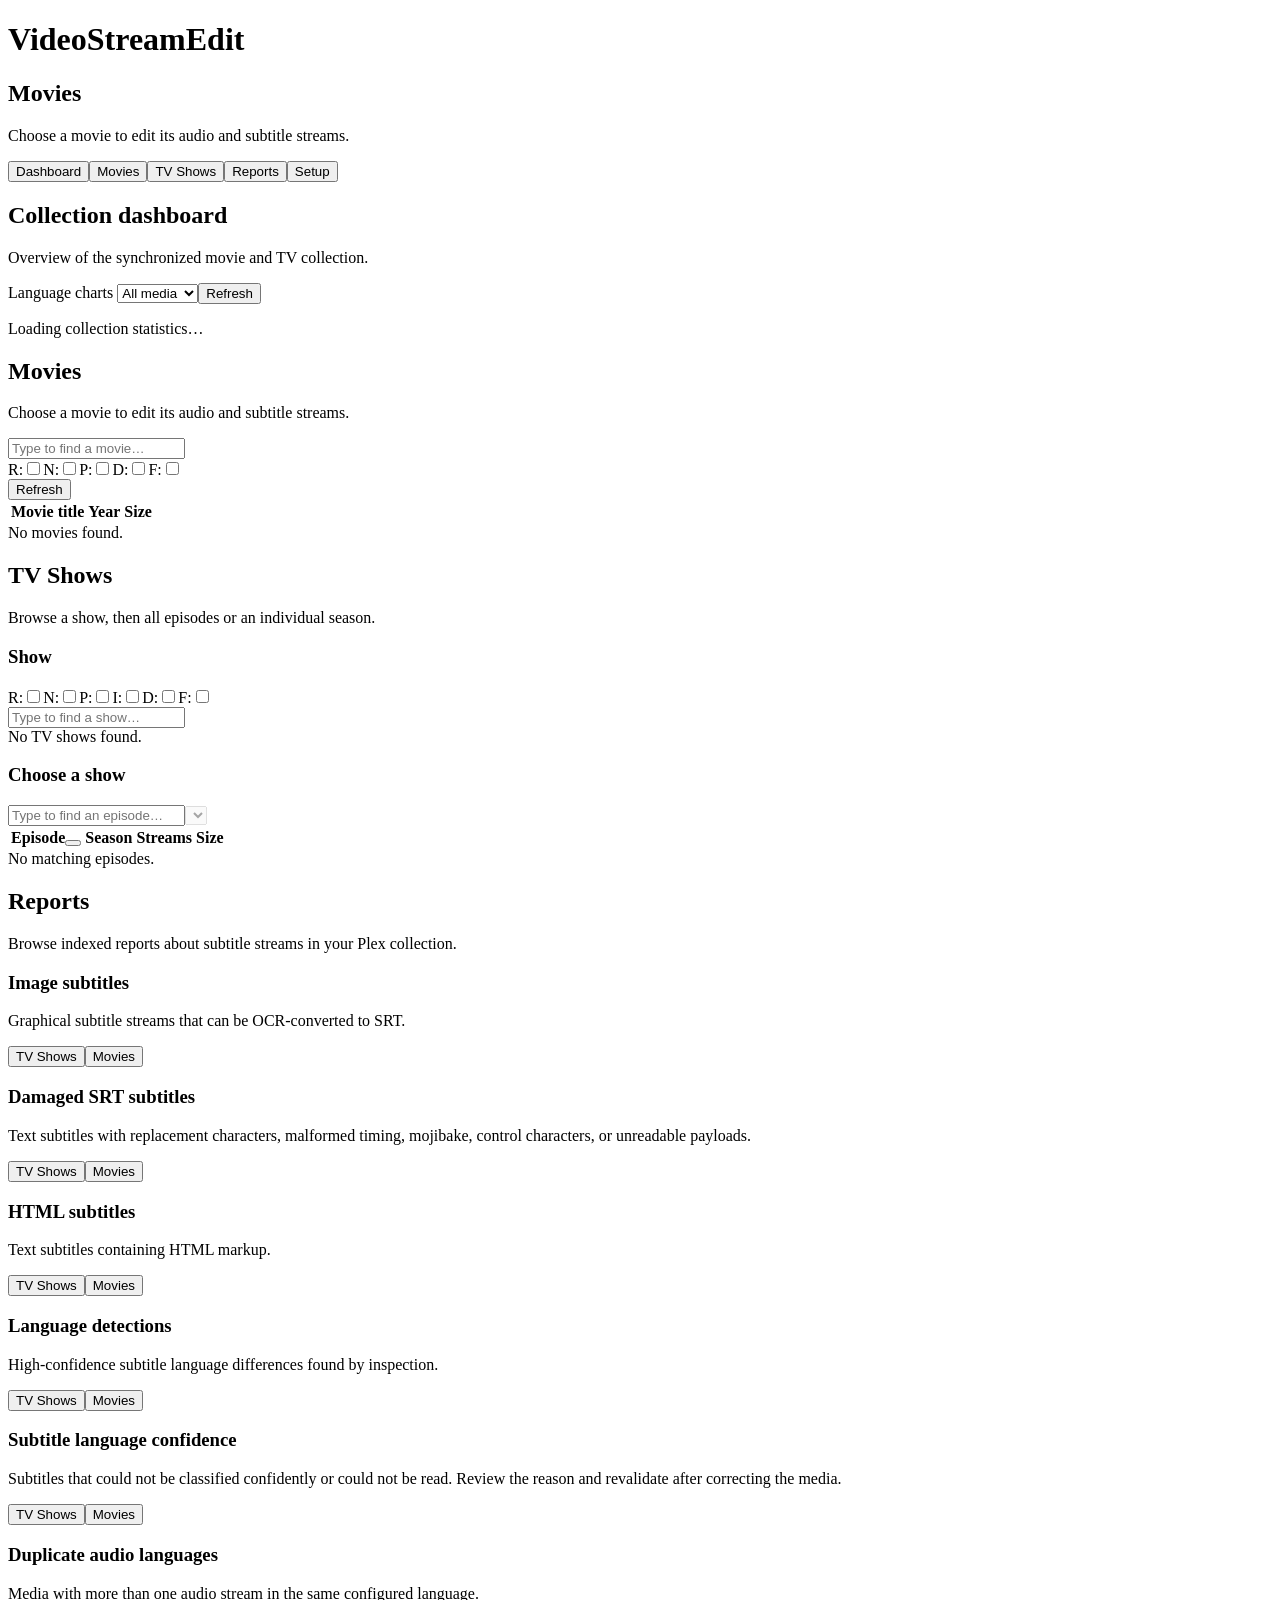
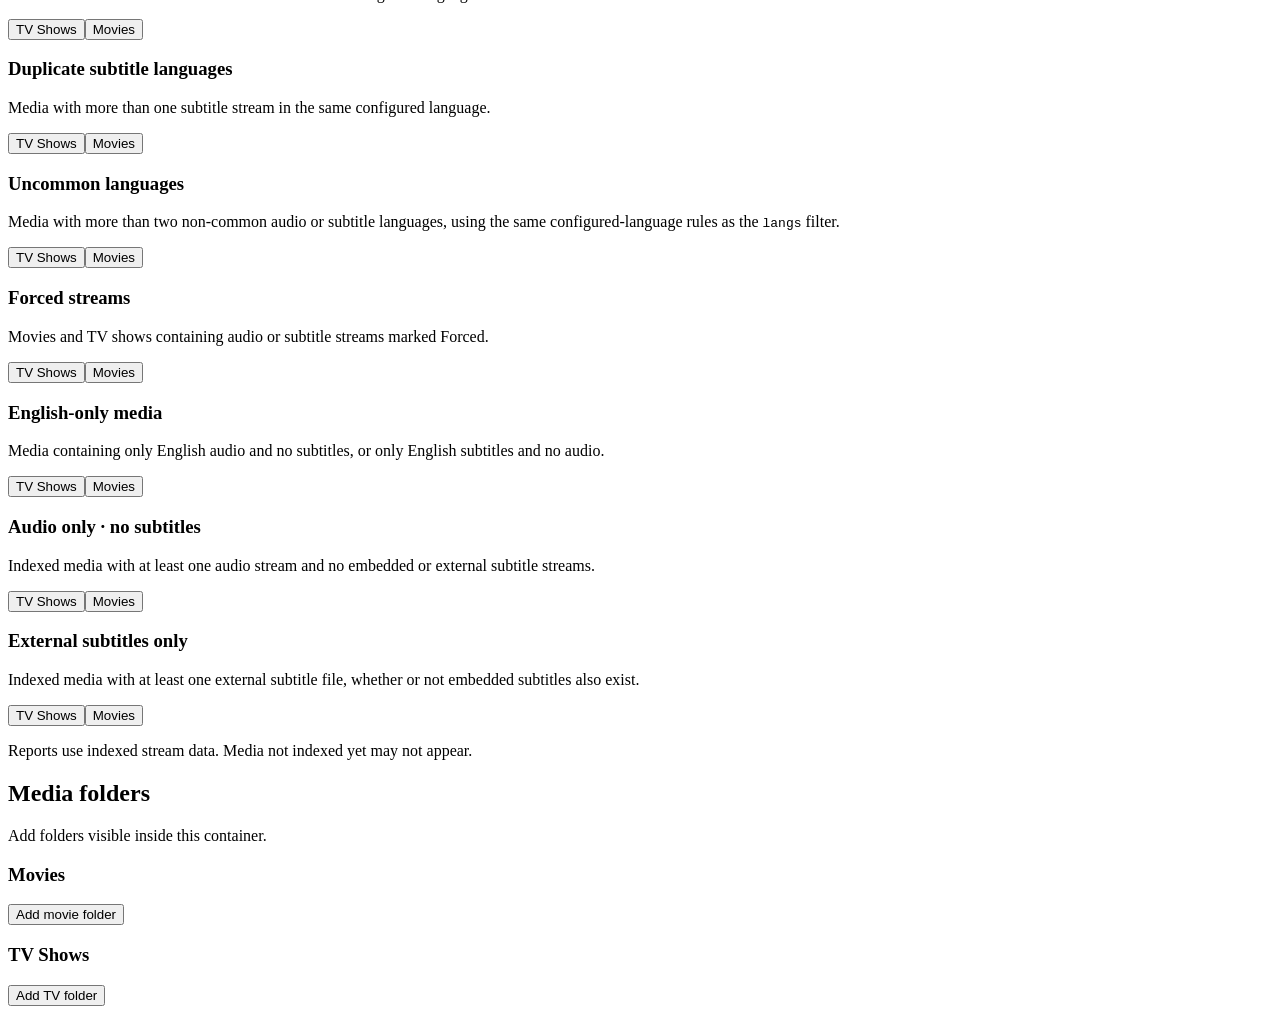
==== commit e487333f: "modified:   Dockerfile 	new file:   app/matroska_layout.py 	new file:   app/matroska_remux.py 	modif" ====
--- a/app/static/v5.html
+++ b/app/static/v5.html
@@ -1,7 +1,7 @@
 <!doctype html><html lang="en"><head><meta charset="utf-8"><meta name="viewport" content="width=device-width,initial-scale=1"><title>VideoStreamEdit</title><link rel="stylesheet" href="/app.css"></head><body>
 <header><h1>VideoStreamEdit</h1><div id="page-title" class="header-page-title"><h2>Movies</h2><p>Choose a movie to edit its audio and subtitle streams.</p></div><nav><button data-page="dashboard">Dashboard</button><button data-page="movies">Movies</button><button data-page="tv">TV Shows</button><button data-page="reports">Reports</button><button data-page="setup">Setup</button></nav></header><main>
 <section id="dashboard" class="page dashboard-page"><div class="page-title"><div><h2>Collection dashboard</h2><p>Overview of the synchronized movie and TV collection.</p></div><div class="dashboard-tools"><label>Language charts <select id="dashboard-scope"><option value="all">All media</option><option value="movies">Movies</option><option value="tv">TV shows</option></select></label><button class="refresh" id="dashboard-refresh">Refresh</button></div></div><div id="dashboard-content" class="dashboard-content"><p class="dashboard-loading">Loading collection statistics…</p></div></section>
-<section id="movies" class="page"><div class="page-title"><div><h2>Movies</h2><p>Choose a movie to edit its audio and subtitle streams.</p></div></div><div class="movie-content-header page-tools"><input id="movie-search" class="search" type="search" name="movie-filter" autocomplete="off" autocorrect="off" autocapitalize="off" spellcheck="false" placeholder="Type to find a movie…"><div class="list-filters"><label class="list-review-filter tri-action" title="All items"><span>R:</span><input type="checkbox" id="movie-reviewed-filter" data-symbol="—" aria-label="Review filter"></label><label class="list-note-filter tri-action" title="All items"><span>N:</span><input type="checkbox" id="movie-notes-filter" data-symbol="—" aria-label="Notes filter"></label><label class="list-plex-filter tri-action" title="All items"><span>P:</span><input type="checkbox" id="movie-plex-filter" data-symbol="—" aria-label="Plex Sync Change filter"></label><label class="list-detection-filter tri-action" title="All items"><span>D:</span><input type="checkbox" id="movie-detection-filter" data-symbol="—" aria-label="Detection discrepancy filter"></label><label class="list-final-filter tri-action" title="All items"><span>F:</span><input type="checkbox" id="movie-final-filter" data-symbol="—" aria-label="Final revision filter"></label></div><button class="refresh" data-kind="movies">Refresh</button></div><div class="list-card"><table><thead><tr><th>Movie title</th><th>Library</th><th>Size</th><th></th></tr></thead><tbody id="movie-list"></tbody></table><div id="movies-empty" class="empty">No movies found.</div></div></section>
+<section id="movies" class="page"><div class="page-title"><div><h2>Movies</h2><p>Choose a movie to edit its audio and subtitle streams.</p></div></div><div class="movie-content-header page-tools"><input id="movie-search" class="search" type="search" name="movie-filter" autocomplete="off" autocorrect="off" autocapitalize="off" spellcheck="false" placeholder="Type to find a movie…"><div class="list-filters"><label class="list-review-filter tri-action" title="All items"><span>R:</span><input type="checkbox" id="movie-reviewed-filter" data-symbol="—" aria-label="Review filter"></label><label class="list-note-filter tri-action" title="All items"><span>N:</span><input type="checkbox" id="movie-notes-filter" data-symbol="—" aria-label="Notes filter"></label><label class="list-plex-filter tri-action" title="All items"><span>P:</span><input type="checkbox" id="movie-plex-filter" data-symbol="—" aria-label="Plex Sync Change filter"></label><label class="list-detection-filter tri-action" title="All items"><span>D:</span><input type="checkbox" id="movie-detection-filter" data-symbol="—" aria-label="Detection discrepancy filter"></label><label class="list-final-filter tri-action" title="All items"><span>F:</span><input type="checkbox" id="movie-final-filter" data-symbol="—" aria-label="Final revision filter"></label></div><button class="refresh" data-kind="movies">Refresh</button></div><div class="list-card"><table><thead><tr><th>Movie title</th><th>Year</th><th>Size</th><th></th></tr></thead><tbody id="movie-list"></tbody></table><div id="movies-empty" class="empty">No movies found.</div></div></section>
 <section id="tv" class="page hidden"><div class="page-title"><div><h2>TV Shows</h2><p>Browse a show, then all episodes or an individual season.</p></div></div><div class="tv-layout"><aside class="show-pane"><div class="show-heading"><h3>Show</h3><div class="list-filters"><label class="list-review-filter tri-action" title="All items"><span>R:</span><input type="checkbox" id="tv-reviewed-filter" data-symbol="—" aria-label="Review filter"></label><label class="list-note-filter tri-action" title="All items"><span>N:</span><input type="checkbox" id="tv-notes-filter" data-symbol="—" aria-label="Notes filter"></label><label class="list-plex-filter tri-action" title="All items"><span>P:</span><input type="checkbox" id="tv-plex-filter" data-symbol="—" aria-label="Plex Sync Change filter"></label><label class="list-index-filter tri-action" title="All items"><span>I:</span><input type="checkbox" id="tv-index-filter" data-symbol="—" aria-label="Index activity filter"></label><label class="list-detection-filter tri-action" title="All items"><span>D:</span><input type="checkbox" id="tv-detection-filter" data-symbol="—" aria-label="Detection discrepancy filter"></label><label class="list-final-filter tri-action" title="All items"><span>F:</span><input type="checkbox" id="tv-final-filter" data-symbol="—" aria-label="Final revision filter"></label></div></div><input id="show-search" class="search show-search" type="search" name="show-filter" autocomplete="off" autocorrect="off" autocapitalize="off" spellcheck="false" placeholder="Type to find a show…"><div id="show-list"></div><div id="tv-empty" class="empty compact">No TV shows found.</div></aside><section class="episode-pane"><div class="episode-heading"><div><h3 id="show-title">Choose a show</h3><p id="episode-scope"></p></div><div class="page-tools"><input id="episode-search" class="search episode-search" type="search" placeholder="Type to find an episode…"><span id="season-tools" class="season-tools"><select id="season-filter" disabled></select></span></div></div><table><thead><tr><th class="episode-column-heading"><span>Episode</span><button type="button" id="episode-detection-filter" class="episode-detection-filter-dot" aria-label="Show only episodes with voice or subtitle discrepancies" title="Show only episodes with voice or subtitle discrepancies"></button></th><th id="season-heading">Season</th><th id="stream-count-heading" title="Audio / embedded subtitles / external subtitles">Streams</th><th>Size</th><th></th></tr></thead><tbody id="episode-list"></tbody></table><div id="episodes-empty" class="empty hidden">No matching episodes.</div></section></div></section>
 <section id="reports" class="page hidden"><div class="page-title"><div><h2>Reports</h2><p>Browse indexed reports about subtitle streams in your Plex collection.</p></div></div><div class="reports-groups"><article class="reports-group"><h3>Image subtitles</h3><p>Graphical subtitle streams that can be OCR-converted to SRT.</p><div class="reports-group-actions"><button type="button" class="primary" data-image-subtitle-report="tv">TV Shows</button><button type="button" class="primary" data-image-subtitle-report="movies">Movies</button></div></article><article class="reports-group"><h3>Damaged SRT subtitles</h3><p>Text subtitles with replacement characters, malformed timing, mojibake, control characters, or unreadable payloads.</p><div class="reports-group-actions"><button type="button" class="primary" data-damaged-subtitle-report="tv">TV Shows</button><button type="button" class="primary" data-damaged-subtitle-report="movies">Movies</button></div></article><article class="reports-group"><h3>HTML subtitles</h3><p>Text subtitles containing HTML markup.</p><div class="reports-group-actions"><button type="button" class="primary" data-html-subtitle-report="tv">TV Shows</button><button type="button" class="primary" data-html-subtitle-report="movies">Movies</button></div></article><article class="reports-group"><h3>Language detections</h3><p>High-confidence subtitle language differences found by inspection.</p><div class="reports-group-actions"><button type="button" class="primary" data-portuguese-report="tv">TV Shows</button><button type="button" class="primary" data-portuguese-report="movies">Movies</button></div></article><article class="reports-group"><h3>Subtitle language confidence</h3><p>Subtitles that could not be classified confidently or could not be read. Review the reason and revalidate after correcting the media.</p><div class="reports-group-actions"><button type="button" class="primary" data-no-confidence-report="tv">TV Shows</button><button type="button" class="primary" data-no-confidence-report="movies">Movies</button></div></article><article class="reports-group"><h3>Duplicate audio languages</h3><p>Media with more than one audio stream in the same configured language.</p><div class="reports-group-actions"><button type="button" class="primary" data-duplicate-language-report="tv:audio">TV Shows</button><button type="button" class="primary" data-duplicate-language-report="movies:audio">Movies</button></div></article><article class="reports-group"><h3>Duplicate subtitle languages</h3><p>Media with more than one subtitle stream in the same configured language.</p><div class="reports-group-actions"><button type="button" class="primary" data-duplicate-language-report="tv:subtitle">TV Shows</button><button type="button" class="primary" data-duplicate-language-report="movies:subtitle">Movies</button></div></article><article class="reports-group"><h3>Uncommon languages</h3><p>Media with more than two non-common audio or subtitle languages, using the same configured-language rules as the <code>langs</code> filter.</p><div class="reports-group-actions"><button type="button" class="primary" data-uncommon-language-report="tv">TV Shows</button><button type="button" class="primary" data-uncommon-language-report="movies">Movies</button></div></article><article class="reports-group"><h3>Forced streams</h3><p>Movies and TV shows containing audio or subtitle streams marked Forced.</p><div class="reports-group-actions"><button type="button" class="primary" data-forced-report="tv">TV Shows</button><button type="button" class="primary" data-forced-report="movies">Movies</button></div></article><article class="reports-group" data-report-group="english-only"><h3>English-only media</h3><p>Media containing only English audio and no subtitles, or only English subtitles and no audio.</p><div class="reports-group-actions"><button type="button" class="primary" data-english-only-report="tv">TV Shows</button><button type="button" class="primary" data-english-only-report="movies">Movies</button></div></article><article class="reports-group" data-report-group="audio-only"><h3>Audio only · no subtitles</h3><p>Indexed media with at least one audio stream and no embedded or external subtitle streams.</p><div class="reports-group-actions"><button type="button" class="primary" data-audio-only-report="tv">TV Shows</button><button type="button" class="primary" data-audio-only-report="movies">Movies</button></div></article><article class="reports-group" data-report-group="external-only"><h3>External subtitles only</h3><p>Indexed media with at least one external subtitle file, whether or not embedded subtitles also exist.</p><div class="reports-group-actions"><button type="button" class="primary" data-external-only-report="tv">TV Shows</button><button type="button" class="primary" data-external-only-report="movies">Movies</button></div></article></div><p class="reports-note">Reports use indexed stream data. Media not indexed yet may not appear.</p></section>
 <section id="setup" class="page hidden"><div class="page-title"><div><h2>Media folders</h2><p>Add folders visible inside this container.</p></div></div><div class="setup-grid"><article><h3>Movies</h3><div id="movie-roots" class="roots"></div><button class="primary add-root" data-kind="movies">Add movie folder</button></article><article><h3>TV Shows</h3><div id="tv-roots" class="roots"></div><button class="primary add-root" data-kind="tv">Add TV folder</button></article></div></section></main>
